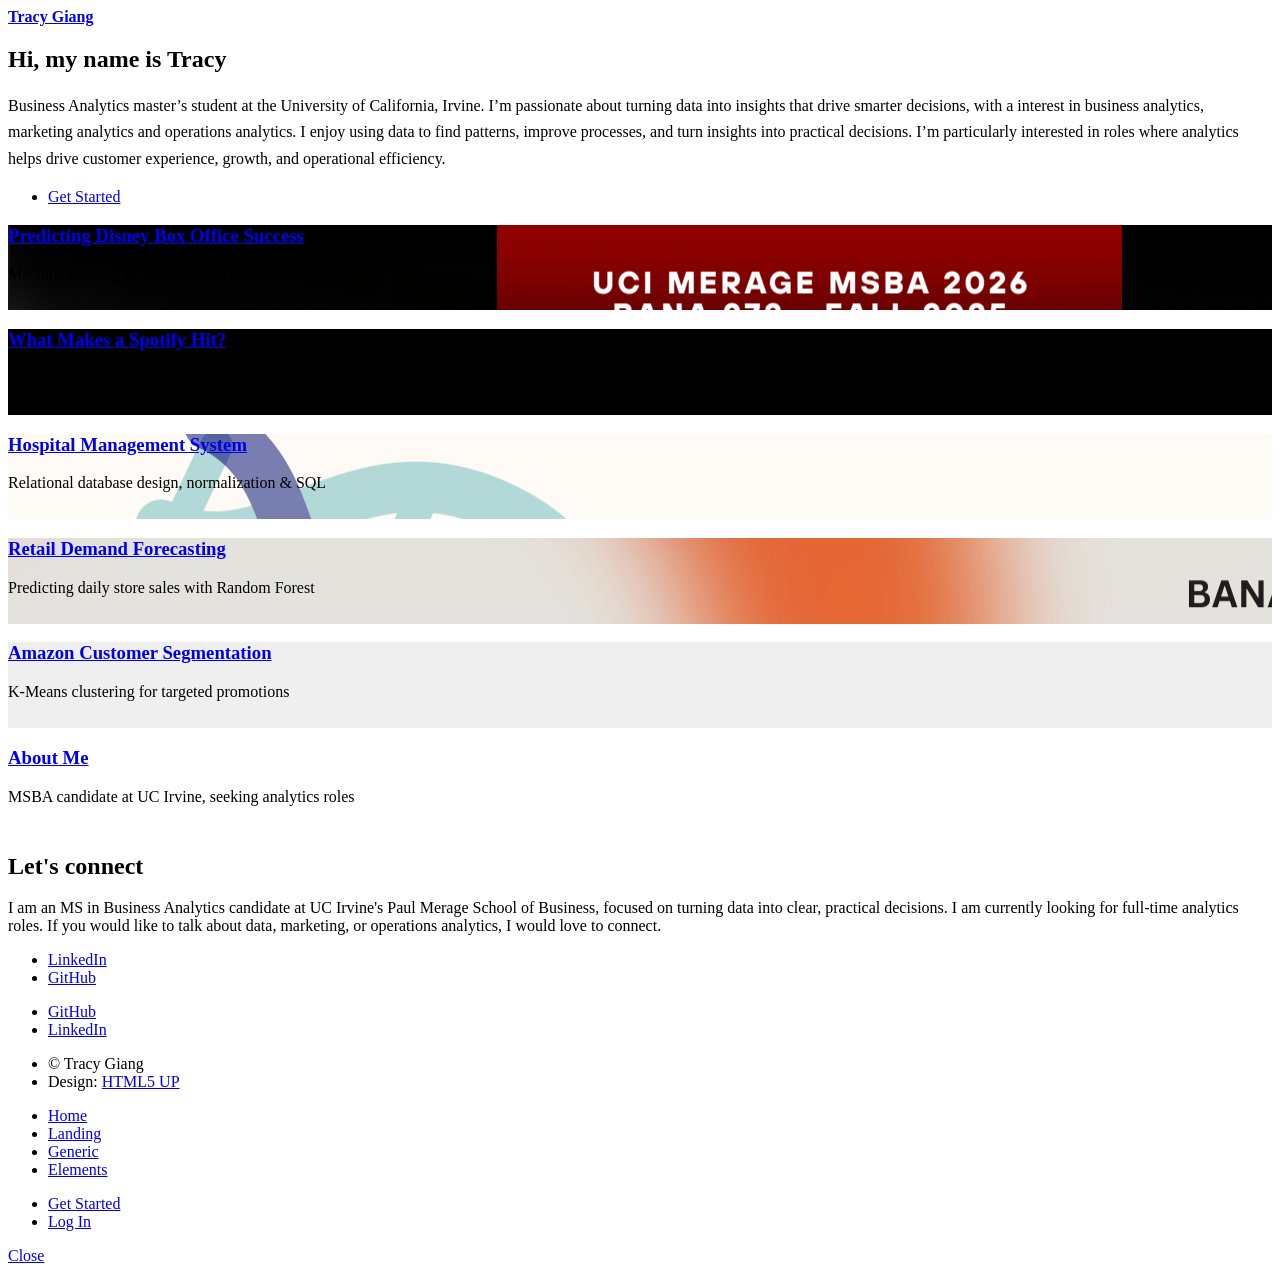
==== index.html @ 3c9cceec "Remove top-right Menu link from all page headers Co-Authored-By: Claude Opus 4.7 (1M context) <norep" ====
<!DOCTYPE HTML>
<!--
	Tracy Giang
	html5up.net | @ajlkn
	Free for personal and commercial use under the CCA 3.0 license (html5up.net/license)
-->
<html>
	<head>
		<title>Tracy Giang</title>
		<meta charset="utf-8" />
		<meta name="viewport" content="width=device-width, initial-scale=1, user-scalable=no" />
		<link rel="stylesheet" href="assets/css/main.css" />
		<noscript><link rel="stylesheet" href="assets/css/noscript.css" /></noscript>
		<style>
			/* Professional grey tile overlays */
			#one.tiles article:nth-child(6n - 5):before { background-color: #2f3037; }
			#one.tiles article:nth-child(6n - 4):before { background-color: #3d3e46; }
			#one.tiles article:nth-child(6n - 3):before { background-color: #4b4d56; }
			#one.tiles article:nth-child(6n - 2):before { background-color: #595b64; }
			#one.tiles article:nth-child(6n - 1):before { background-color: #676974; }
			#one.tiles article:nth-child(6n):before { background-color: #757783; }
			/* Project tile hover: darken (keep title readable) + reveal CTA */
			#one.tiles article:before { transition: opacity 0.4s ease, filter 0.4s ease; }
			#one.tiles article:hover:before { opacity: 0.92; filter: brightness(0.5); }
			#one.tiles article header:after {
				content: 'View project \2192';
				display: block;
				margin-top: 0.75em;
				font-size: 0.6em;
				font-weight: 700;
				letter-spacing: 0.25em;
				text-transform: uppercase;
				opacity: 0;
				transform: translateY(8px);
				transition: opacity 0.4s ease, transform 0.4s ease;
			}
			#one.tiles article:hover header:after { opacity: 1; transform: translateY(0); }
				/* Banner intro paragraph: normal body text */
				#banner > .inner .content p { font-size: 1em; font-weight: 400; letter-spacing: 0; text-transform: none; line-height: 1.65; }
		</style>
	</head>
	<body class="is-preload">

		<!-- Wrapper -->
			<div id="wrapper">

				<!-- Header -->
					<header id="header" class="alt">
						<a href="index.html" class="logo"><strong>Tracy Giang</strong></a>
					</header>

				<!-- Menu -->
					<nav id="menu">
						<ul class="links">
							<li><a href="index.html">Home</a></li>
							<li><a href="landing.html">Landing</a></li>
							<li><a href="generic.html">Generic</a></li>
							<li><a href="elements.html">Elements</a></li>
						</ul>
						<ul class="actions stacked">
							<li><a href="#" class="button primary fit">Get Started</a></li>
							<li><a href="#" class="button fit">Log In</a></li>
						</ul>
					</nav>

				<!-- Banner -->
					<section id="banner" class="major">
						<div class="inner">
							<header class="major">
								<h1>Hi, my name is Tracy</h1>
							</header>
							<div class="content">
								<p> Business Analytics master’s student at the University of California, Irvine. I’m passionate about turning data into insights that drive smarter decisions, with a interest in business analytics, marketing analytics and operations analytics.

									
I enjoy using data to find patterns, improve processes, and turn insights into practical decisions. I’m particularly interested in roles where analytics helps drive customer experience, growth, and operational efficiency.<br />
								</p>
								<ul class="actions">
									<li><a href="#one" class="button next scrolly">Get Started</a></li>
								</ul>
							</div>
						</div>
					</section>

				<!-- Main -->
					<div id="main">

						<!-- One -->
							<section id="one" class="tiles">
								<article>
									<span class="image">
										<img src="images/disney-project.png" alt="Predicting Disney Movie Box Office Success" />
									</span>
									<header class="major">
										<h3><a href="landing.html" class="link">Predicting Disney Box Office Success</a></h3>
										<p>Machine learning to classify films as Hit or Average</p>
									</header>
								</article>
								<article>
									<span class="image">
										<img src="images/spotify-title.png" alt="What Makes a Spotify Hit?" />
									</span>
									<header class="major">
										<h3><a href="landing-spotify.html" class="link">What Makes a Spotify Hit?</a></h3>
										<p>Predicting song popularity from musical attributes</p>
									</header>
								</article>
								<article>
									<span class="image">
										<img src="images/hospital-title.png" alt="Hospital Management System" />
									</span>
									<header class="major">
										<h3><a href="landing-hospital.html" class="link">Hospital Management System</a></h3>
										<p>Relational database design, normalization &amp; SQL</p>
									</header>
								</article>
								<article>
									<span class="image">
										<img src="images/retail-title.png" alt="Retail Demand Forecasting" />
									</span>
									<header class="major">
										<h3><a href="landing-retail.html" class="link">Retail Demand Forecasting</a></h3>
										<p>Predicting daily store sales with Random Forest</p>
									</header>
								</article>
								<article>
									<span class="image">
										<img src="images/amazon-title.png" alt="Amazon Customer Segmentation" />
									</span>
									<header class="major">
										<h3><a href="landing-amazon.html" class="link">Amazon Customer Segmentation</a></h3>
										<p>K-Means clustering for targeted promotions</p>
									</header>
								</article>
							<article>
								<header class="major">
									<h3><a href="https://www.linkedin.com/in/tracygiang/" target="_blank" class="link">About Me</a></h3>
									<p>MSBA candidate at UC Irvine, seeking analytics roles</p>
								</header>
							</article>
							</section>

						<!-- Two -->
							<section id="two">
								<div class="inner">
									<header class="major">
										<h2>Let's connect</h2>
									</header>
									<p>I am an MS in Business Analytics candidate at UC Irvine's Paul Merage School of Business, focused on turning data into clear, practical decisions. I am currently looking for full-time analytics roles. If you would like to talk about data, marketing, or operations analytics, I would love to connect.</p>
									<ul class="actions">
										<li><a href="https://www.linkedin.com/in/tracygiang/" target="_blank" class="button primary">LinkedIn</a></li>
								<li><a href="https://github.com/tracygiang" target="_blank" class="button">GitHub</a></li>
									</ul>
								</div>
							</section>

					</div>

				<!-- Footer -->
					<footer id="footer">
						<div class="inner">
							<ul class="icons">
								<li><a href="https://github.com/tracygiang" target="_blank" class="icon brands alt fa-github"><span class="label">GitHub</span></a></li>
								<li><a href="https://www.linkedin.com/in/tracygiang/" target="_blank" class="icon brands alt fa-linkedin-in"><span class="label">LinkedIn</span></a></li>
							</ul>
							<ul class="copyright">
								<li>&copy; Tracy Giang</li><li>Design: <a href="https://html5up.net">HTML5 UP</a></li>
							</ul>
						</div>
					</footer>

			</div>

		<!-- Scripts -->
			<script src="assets/js/jquery.min.js"></script>
			<script src="assets/js/jquery.scrolly.min.js"></script>
			<script src="assets/js/jquery.scrollex.min.js"></script>
			<script src="assets/js/browser.min.js"></script>
			<script src="assets/js/breakpoints.min.js"></script>
			<script src="assets/js/util.js"></script>
			<script src="assets/js/main.js"></script>

	</body>
</html>
---- assets/css/main.css ----
@import url(fontawesome-all.min.css);
@import url("https://fonts.googleapis.com/css?family=Source+Sans+Pro:300,300italic,600,600italic");

/*
	Forty by HTML5 UP
	html5up.net | @ajlkn
	Free for personal and commercial use under the CCA 3.0 license (html5up.net/license)
*/

html, body, div, span, applet, object,
iframe, h1, h2, h3, h4, h5, h6, p, blockquote,
pre, a, abbr, acronym, address, big, cite,
code, del, dfn, em, img, ins, kbd, q, s, samp,
small, strike, strong, sub, sup, tt, var, b,
u, i, center, dl, dt, dd, ol, ul, li, fieldset,
form, label, legend, table, caption, tbody,
tfoot, thead, tr, th, td, article, aside,
canvas, details, embed, figure, figcaption,
footer, header, hgroup, menu, nav, output, ruby,
section, summary, time, mark, audio, video {
	margin: 0;
	padding: 0;
	border: 0;
	font-size: 100%;
	font: inherit;
	vertical-align: baseline;}

article, aside, details, figcaption, figure,
footer, header, hgroup, menu, nav, section {
	display: block;}

body {
	line-height: 1;
}

ol, ul {
	list-style: none;
}

blockquote, q {
	quotes: none;
}

	blockquote:before, blockquote:after, q:before, q:after {
		content: '';
		content: none;
	}

table {
	border-collapse: collapse;
	border-spacing: 0;
}

body {
	-webkit-text-size-adjust: none;
}

mark {
	background-color: transparent;
	color: inherit;
}

input::-moz-focus-inner {
	border: 0;
	padding: 0;
}

input, select, textarea {
	-moz-appearance: none;
	-webkit-appearance: none;
	-ms-appearance: none;
	appearance: none;
}

/* Basic */

	@-ms-viewport {
		width: device-width;
	}

	body {
		-ms-overflow-style: scrollbar;
	}

	@media screen and (max-width: 480px) {

		html, body {
			min-width: 320px;
		}

	}

	html {
		box-sizing: border-box;
	}

	*, *:before, *:after {
		box-sizing: inherit;
	}

	body {
		background: #242943;
	}

		body.is-preload *, body.is-preload *:before, body.is-preload *:after {
			-moz-animation: none !important;
			-webkit-animation: none !important;
			-ms-animation: none !important;
			animation: none !important;
			-moz-transition: none !important;
			-webkit-transition: none !important;
			-ms-transition: none !important;
			transition: none !important;
		}

/* Type */

	body, input, select, textarea {
		color: #ffffff;
		font-family: "Source Sans Pro", Helvetica, sans-serif;
		font-size: 17pt;
		font-weight: 300;
		letter-spacing: 0.025em;
		line-height: 1.65;
	}

		@media screen and (max-width: 1680px) {

			body, input, select, textarea {
				font-size: 14pt;
			}

		}

		@media screen and (max-width: 1280px) {

			body, input, select, textarea {
				font-size: 12pt;
			}

		}

		@media screen and (max-width: 360px) {

			body, input, select, textarea {
				font-size: 11pt;
			}

		}

	a {
		-moz-transition: color 0.2s ease-in-out, border-bottom-color 0.2s ease-in-out;
		-webkit-transition: color 0.2s ease-in-out, border-bottom-color 0.2s ease-in-out;
		-ms-transition: color 0.2s ease-in-out, border-bottom-color 0.2s ease-in-out;
		transition: color 0.2s ease-in-out, border-bottom-color 0.2s ease-in-out;
		border-bottom: dotted 1px;
		color: inherit;
		text-decoration: none;
	}

		a:hover {
			border-bottom-color: transparent;
			color: #9bf1ff !important;
		}

		a:active {
			color: #53e3fb !important;
		}

	strong, b {
		color: #ffffff;
		font-weight: 600;
	}

	em, i {
		font-style: italic;
	}

	p {
		margin: 0 0 2em 0;
	}

	h1, h2, h3, h4, h5, h6 {
		color: #ffffff;
		font-weight: 600;
		line-height: 1.65;
		margin: 0 0 1em 0;
	}

		h1 a, h2 a, h3 a, h4 a, h5 a, h6 a {
			color: inherit;
			border-bottom: 0;
		}

	h1 {
		font-size: 2.5em;
	}

	h2 {
		font-size: 1.75em;
	}

	h3 {
		font-size: 1.35em;
	}

	h4 {
		font-size: 1.1em;
	}

	h5 {
		font-size: 0.9em;
	}

	h6 {
		font-size: 0.7em;
	}

	@media screen and (max-width: 736px) {

		h1 {
			font-size: 2em;
		}

		h2 {
			font-size: 1.5em;
		}

		h3 {
			font-size: 1.25em;
		}

	}

	sub {
		font-size: 0.8em;
		position: relative;
		top: 0.5em;
	}

	sup {
		font-size: 0.8em;
		position: relative;
		top: -0.5em;
	}

	blockquote {
		border-left: solid 4px rgba(212, 212, 255, 0.1);
		font-style: italic;
		margin: 0 0 2em 0;
		padding: 0.5em 0 0.5em 2em;
	}

	code {
		background: rgba(212, 212, 255, 0.035);
		font-family: "Courier New", monospace;
		font-size: 0.9em;
		margin: 0 0.25em;
		padding: 0.25em 0.65em;
	}

	pre {
		-webkit-overflow-scrolling: touch;
		font-family: "Courier New", monospace;
		font-size: 0.9em;
		margin: 0 0 2em 0;
	}

		pre code {
			display: block;
			line-height: 1.75;
			padding: 1em 1.5em;
			overflow-x: auto;
		}

	hr {
		border: 0;
		border-bottom: solid 1px rgba(212, 212, 255, 0.1);
		margin: 2em 0;
	}

		hr.major {
			margin: 3em 0;
		}

	.align-left {
		text-align: left;
	}

	.align-center {
		text-align: center;
	}

	.align-right {
		text-align: right;
	}

/* Row */

	.row {
		display: flex;
		flex-wrap: wrap;
		box-sizing: border-box;
		align-items: stretch;
	}

		.row > * {
			box-sizing: border-box;
		}

		.row.gtr-uniform > * > :last-child {
			margin-bottom: 0;
		}

		.row.aln-left {
			justify-content: flex-start;
		}

		.row.aln-center {
			justify-content: center;
		}

		.row.aln-right {
			justify-content: flex-end;
		}

		.row.aln-top {
			align-items: flex-start;
		}

		.row.aln-middle {
			align-items: center;
		}

		.row.aln-bottom {
			align-items: flex-end;
		}

		.row > .imp {
			order: -1;
		}

		.row > .col-1 {
			width: 8.33333%;
		}

		.row > .off-1 {
			margin-left: 8.33333%;
		}

		.row > .col-2 {
			width: 16.66667%;
		}

		.row > .off-2 {
			margin-left: 16.66667%;
		}

		.row > .col-3 {
			width: 25%;
		}

		.row > .off-3 {
			margin-left: 25%;
		}

		.row > .col-4 {
			width: 33.33333%;
		}

		.row > .off-4 {
			margin-left: 33.33333%;
		}

		.row > .col-5 {
			width: 41.66667%;
		}

		.row > .off-5 {
			margin-left: 41.66667%;
		}

		.row > .col-6 {
			width: 50%;
		}

		.row > .off-6 {
			margin-left: 50%;
		}

		.row > .col-7 {
			width: 58.33333%;
		}

		.row > .off-7 {
			margin-left: 58.33333%;
		}

		.row > .col-8 {
			width: 66.66667%;
		}

		.row > .off-8 {
			margin-left: 66.66667%;
		}

		.row > .col-9 {
			width: 75%;
		}

		.row > .off-9 {
			margin-left: 75%;
		}

		.row > .col-10 {
			width: 83.33333%;
		}

		.row > .off-10 {
			margin-left: 83.33333%;
		}

		.row > .col-11 {
			width: 91.66667%;
		}

		.row > .off-11 {
			margin-left: 91.66667%;
		}

		.row > .col-12 {
			width: 100%;
		}

		.row > .off-12 {
			margin-left: 100%;
		}

		.row.gtr-0 {
			margin-top: 0;
			margin-left: 0em;
		}

			.row.gtr-0 > * {
				padding: 0 0 0 0em;
			}

			.row.gtr-0.gtr-uniform {
				margin-top: 0em;
			}

				.row.gtr-0.gtr-uniform > * {
					padding-top: 0em;
				}

		.row.gtr-25 {
			margin-top: 0;
			margin-left: -0.5em;
		}

			.row.gtr-25 > * {
				padding: 0 0 0 0.5em;
			}

			.row.gtr-25.gtr-uniform {
				margin-top: -0.5em;
			}

				.row.gtr-25.gtr-uniform > * {
					padding-top: 0.5em;
				}

		.row.gtr-50 {
			margin-top: 0;
			margin-left: -1em;
		}

			.row.gtr-50 > * {
				padding: 0 0 0 1em;
			}

			.row.gtr-50.gtr-uniform {
				margin-top: -1em;
			}

				.row.gtr-50.gtr-uniform > * {
					padding-top: 1em;
				}

		.row {
			margin-top: 0;
			margin-left: -2em;
		}

			.row > * {
				padding: 0 0 0 2em;
			}

			.row.gtr-uniform {
				margin-top: -2em;
			}

				.row.gtr-uniform > * {
					padding-top: 2em;
				}

		.row.gtr-150 {
			margin-top: 0;
			margin-left: -3em;
		}

			.row.gtr-150 > * {
				padding: 0 0 0 3em;
			}

			.row.gtr-150.gtr-uniform {
				margin-top: -3em;
			}

				.row.gtr-150.gtr-uniform > * {
					padding-top: 3em;
				}

		.row.gtr-200 {
			margin-top: 0;
			margin-left: -4em;
		}

			.row.gtr-200 > * {
				padding: 0 0 0 4em;
			}

			.row.gtr-200.gtr-uniform {
				margin-top: -4em;
			}

				.row.gtr-200.gtr-uniform > * {
					padding-top: 4em;
				}

		@media screen and (max-width: 1680px) {

			.row {
				display: flex;
				flex-wrap: wrap;
				box-sizing: border-box;
				align-items: stretch;
			}

				.row > * {
					box-sizing: border-box;
				}

				.row.gtr-uniform > * > :last-child {
					margin-bottom: 0;
				}

				.row.aln-left {
					justify-content: flex-start;
				}

				.row.aln-center {
					justify-content: center;
				}

				.row.aln-right {
					justify-content: flex-end;
				}

				.row.aln-top {
					align-items: flex-start;
				}

				.row.aln-middle {
					align-items: center;
				}

				.row.aln-bottom {
					align-items: flex-end;
				}

				.row > .imp-xlarge {
					order: -1;
				}

				.row > .col-1-xlarge {
					width: 8.33333%;
				}

				.row > .off-1-xlarge {
					margin-left: 8.33333%;
				}

				.row > .col-2-xlarge {
					width: 16.66667%;
				}

				.row > .off-2-xlarge {
					margin-left: 16.66667%;
				}

				.row > .col-3-xlarge {
					width: 25%;
				}

				.row > .off-3-xlarge {
					margin-left: 25%;
				}

				.row > .col-4-xlarge {
					width: 33.33333%;
				}

				.row > .off-4-xlarge {
					margin-left: 33.33333%;
				}

				.row > .col-5-xlarge {
					width: 41.66667%;
				}

				.row > .off-5-xlarge {
					margin-left: 41.66667%;
				}

				.row > .col-6-xlarge {
					width: 50%;
				}

				.row > .off-6-xlarge {
					margin-left: 50%;
				}

				.row > .col-7-xlarge {
					width: 58.33333%;
				}

				.row > .off-7-xlarge {
					margin-left: 58.33333%;
				}

				.row > .col-8-xlarge {
					width: 66.66667%;
				}

				.row > .off-8-xlarge {
					margin-left: 66.66667%;
				}

				.row > .col-9-xlarge {
					width: 75%;
				}

				.row > .off-9-xlarge {
					margin-left: 75%;
				}

				.row > .col-10-xlarge {
					width: 83.33333%;
				}

				.row > .off-10-xlarge {
					margin-left: 83.33333%;
				}

				.row > .col-11-xlarge {
					width: 91.66667%;
				}

				.row > .off-11-xlarge {
					margin-left: 91.66667%;
				}

				.row > .col-12-xlarge {
					width: 100%;
				}

				.row > .off-12-xlarge {
					margin-left: 100%;
				}

				.row.gtr-0 {
					margin-top: 0;
					margin-left: 0em;
				}

					.row.gtr-0 > * {
						padding: 0 0 0 0em;
					}

					.row.gtr-0.gtr-uniform {
						margin-top: 0em;
					}

						.row.gtr-0.gtr-uniform > * {
							padding-top: 0em;
						}

				.row.gtr-25 {
					margin-top: 0;
					margin-left: -0.5em;
				}

					.row.gtr-25 > * {
						padding: 0 0 0 0.5em;
					}

					.row.gtr-25.gtr-uniform {
						margin-top: -0.5em;
					}

						.row.gtr-25.gtr-uniform > * {
							padding-top: 0.5em;
						}

				.row.gtr-50 {
					margin-top: 0;
					margin-left: -1em;
				}

					.row.gtr-50 > * {
						padding: 0 0 0 1em;
					}

					.row.gtr-50.gtr-uniform {
						margin-top: -1em;
					}

						.row.gtr-50.gtr-uniform > * {
							padding-top: 1em;
						}

				.row {
					margin-top: 0;
					margin-left: -2em;
				}

					.row > * {
						padding: 0 0 0 2em;
					}

					.row.gtr-uniform {
						margin-top: -2em;
					}

						.row.gtr-uniform > * {
							padding-top: 2em;
						}

				.row.gtr-150 {
					margin-top: 0;
					margin-left: -3em;
				}

					.row.gtr-150 > * {
						padding: 0 0 0 3em;
					}

					.row.gtr-150.gtr-uniform {
						margin-top: -3em;
					}

						.row.gtr-150.gtr-uniform > * {
							padding-top: 3em;
						}

				.row.gtr-200 {
					margin-top: 0;
					margin-left: -4em;
				}

					.row.gtr-200 > * {
						padding: 0 0 0 4em;
					}

					.row.gtr-200.gtr-uniform {
						margin-top: -4em;
					}

						.row.gtr-200.gtr-uniform > * {
							padding-top: 4em;
						}

		}

		@media screen and (max-width: 1280px) {

			.row {
				display: flex;
				flex-wrap: wrap;
				box-sizing: border-box;
				align-items: stretch;
			}

				.row > * {
					box-sizing: border-box;
				}

				.row.gtr-uniform > * > :last-child {
					margin-bottom: 0;
				}

				.row.aln-left {
					justify-content: flex-start;
				}

				.row.aln-center {
					justify-content: center;
				}

				.row.aln-right {
					justify-content: flex-end;
				}

				.row.aln-top {
					align-items: flex-start;
				}

				.row.aln-middle {
					align-items: center;
				}

				.row.aln-bottom {
					align-items: flex-end;
				}

				.row > .imp-large {
					order: -1;
				}

				.row > .col-1-large {
					width: 8.33333%;
				}

				.row > .off-1-large {
					margin-left: 8.33333%;
				}

				.row > .col-2-large {
					width: 16.66667%;
				}

				.row > .off-2-large {
					margin-left: 16.66667%;
				}

				.row > .col-3-large {
					width: 25%;
				}

				.row > .off-3-large {
					margin-left: 25%;
				}

				.row > .col-4-large {
					width: 33.33333%;
				}

				.row > .off-4-large {
					margin-left: 33.33333%;
				}

				.row > .col-5-large {
					width: 41.66667%;
				}

				.row > .off-5-large {
					margin-left: 41.66667%;
				}

				.row > .col-6-large {
					width: 50%;
				}

				.row > .off-6-large {
					margin-left: 50%;
				}

				.row > .col-7-large {
					width: 58.33333%;
				}

				.row > .off-7-large {
					margin-left: 58.33333%;
				}

				.row > .col-8-large {
					width: 66.66667%;
				}

				.row > .off-8-large {
					margin-left: 66.66667%;
				}

				.row > .col-9-large {
					width: 75%;
				}

				.row > .off-9-large {
					margin-left: 75%;
				}

				.row > .col-10-large {
					width: 83.33333%;
				}

				.row > .off-10-large {
					margin-left: 83.33333%;
				}

				.row > .col-11-large {
					width: 91.66667%;
				}

				.row > .off-11-large {
					margin-left: 91.66667%;
				}

				.row > .col-12-large {
					width: 100%;
				}

				.row > .off-12-large {
					margin-left: 100%;
				}

				.row.gtr-0 {
					margin-top: 0;
					margin-left: 0em;
				}

					.row.gtr-0 > * {
						padding: 0 0 0 0em;
					}

					.row.gtr-0.gtr-uniform {
						margin-top: 0em;
					}

						.row.gtr-0.gtr-uniform > * {
							padding-top: 0em;
						}

				.row.gtr-25 {
					margin-top: 0;
					margin-left: -0.375em;
				}

					.row.gtr-25 > * {
						padding: 0 0 0 0.375em;
					}

					.row.gtr-25.gtr-uniform {
						margin-top: -0.375em;
					}

						.row.gtr-25.gtr-uniform > * {
							padding-top: 0.375em;
						}

				.row.gtr-50 {
					margin-top: 0;
					margin-left: -0.75em;
				}

					.row.gtr-50 > * {
						padding: 0 0 0 0.75em;
					}

					.row.gtr-50.gtr-uniform {
						margin-top: -0.75em;
					}

						.row.gtr-50.gtr-uniform > * {
							padding-top: 0.75em;
						}

				.row {
					margin-top: 0;
					margin-left: -1.5em;
				}

					.row > * {
						padding: 0 0 0 1.5em;
					}

					.row.gtr-uniform {
						margin-top: -1.5em;
					}

						.row.gtr-uniform > * {
							padding-top: 1.5em;
						}

				.row.gtr-150 {
					margin-top: 0;
					margin-left: -2.25em;
				}

					.row.gtr-150 > * {
						padding: 0 0 0 2.25em;
					}

					.row.gtr-150.gtr-uniform {
						margin-top: -2.25em;
					}

						.row.gtr-150.gtr-uniform > * {
							padding-top: 2.25em;
						}

				.row.gtr-200 {
					margin-top: 0;
					margin-left: -3em;
				}

					.row.gtr-200 > * {
						padding: 0 0 0 3em;
					}

					.row.gtr-200.gtr-uniform {
						margin-top: -3em;
					}

						.row.gtr-200.gtr-uniform > * {
							padding-top: 3em;
						}

		}

		@media screen and (max-width: 980px) {

			.row {
				display: flex;
				flex-wrap: wrap;
				box-sizing: border-box;
				align-items: stretch;
			}

				.row > * {
					box-sizing: border-box;
				}

				.row.gtr-uniform > * > :last-child {
					margin-bottom: 0;
				}

				.row.aln-left {
					justify-content: flex-start;
				}

				.row.aln-center {
					justify-content: center;
				}

				.row.aln-right {
					justify-content: flex-end;
				}

				.row.aln-top {
					align-items: flex-start;
				}

				.row.aln-middle {
					align-items: center;
				}

				.row.aln-bottom {
					align-items: flex-end;
				}

				.row > .imp-medium {
					order: -1;
				}

				.row > .col-1-medium {
					width: 8.33333%;
				}

				.row > .off-1-medium {
					margin-left: 8.33333%;
				}

				.row > .col-2-medium {
					width: 16.66667%;
				}

				.row > .off-2-medium {
					margin-left: 16.66667%;
				}

				.row > .col-3-medium {
					width: 25%;
				}

				.row > .off-3-medium {
					margin-left: 25%;
				}

				.row > .col-4-medium {
					width: 33.33333%;
				}

				.row > .off-4-medium {
					margin-left: 33.33333%;
				}

				.row > .col-5-medium {
					width: 41.66667%;
				}

				.row > .off-5-medium {
					margin-left: 41.66667%;
				}

				.row > .col-6-medium {
					width: 50%;
				}

				.row > .off-6-medium {
					margin-left: 50%;
				}

				.row > .col-7-medium {
					width: 58.33333%;
				}

				.row > .off-7-medium {
					margin-left: 58.33333%;
				}

				.row > .col-8-medium {
					width: 66.66667%;
				}

				.row > .off-8-medium {
					margin-left: 66.66667%;
				}

				.row > .col-9-medium {
					width: 75%;
				}

				.row > .off-9-medium {
					margin-left: 75%;
				}

				.row > .col-10-medium {
					width: 83.33333%;
				}

				.row > .off-10-medium {
					margin-left: 83.33333%;
				}

				.row > .col-11-medium {
					width: 91.66667%;
				}

				.row > .off-11-medium {
					margin-left: 91.66667%;
				}

				.row > .col-12-medium {
					width: 100%;
				}

				.row > .off-12-medium {
					margin-left: 100%;
				}

				.row.gtr-0 {
					margin-top: 0;
					margin-left: 0em;
				}

					.row.gtr-0 > * {
						padding: 0 0 0 0em;
					}

					.row.gtr-0.gtr-uniform {
						margin-top: 0em;
					}

						.row.gtr-0.gtr-uniform > * {
							padding-top: 0em;
						}

				.row.gtr-25 {
					margin-top: 0;
					margin-left: -0.375em;
				}

					.row.gtr-25 > * {
						padding: 0 0 0 0.375em;
					}

					.row.gtr-25.gtr-uniform {
						margin-top: -0.375em;
					}

						.row.gtr-25.gtr-uniform > * {
							padding-top: 0.375em;
						}

				.row.gtr-50 {
					margin-top: 0;
					margin-left: -0.75em;
				}

					.row.gtr-50 > * {
						padding: 0 0 0 0.75em;
					}

					.row.gtr-50.gtr-uniform {
						margin-top: -0.75em;
					}

						.row.gtr-50.gtr-uniform > * {
							padding-top: 0.75em;
						}

				.row {
					margin-top: 0;
					margin-left: -1.5em;
				}

					.row > * {
						padding: 0 0 0 1.5em;
					}

					.row.gtr-uniform {
						margin-top: -1.5em;
					}

						.row.gtr-uniform > * {
							padding-top: 1.5em;
						}

				.row.gtr-150 {
					margin-top: 0;
					margin-left: -2.25em;
				}

					.row.gtr-150 > * {
						padding: 0 0 0 2.25em;
					}

					.row.gtr-150.gtr-uniform {
						margin-top: -2.25em;
					}

						.row.gtr-150.gtr-uniform > * {
							padding-top: 2.25em;
						}

				.row.gtr-200 {
					margin-top: 0;
					margin-left: -3em;
				}

					.row.gtr-200 > * {
						padding: 0 0 0 3em;
					}

					.row.gtr-200.gtr-uniform {
						margin-top: -3em;
					}

						.row.gtr-200.gtr-uniform > * {
							padding-top: 3em;
						}

		}

		@media screen and (max-width: 736px) {

			.row {
				display: flex;
				flex-wrap: wrap;
				box-sizing: border-box;
				align-items: stretch;
			}

				.row > * {
					box-sizing: border-box;
				}

				.row.gtr-uniform > * > :last-child {
					margin-bottom: 0;
				}

				.row.aln-left {
					justify-content: flex-start;
				}

				.row.aln-center {
					justify-content: center;
				}

				.row.aln-right {
					justify-content: flex-end;
				}

				.row.aln-top {
					align-items: flex-start;
				}

				.row.aln-middle {
					align-items: center;
				}

				.row.aln-bottom {
					align-items: flex-end;
				}

				.row > .imp-small {
					order: -1;
				}

				.row > .col-1-small {
					width: 8.33333%;
				}

				.row > .off-1-small {
					margin-left: 8.33333%;
				}

				.row > .col-2-small {
					width: 16.66667%;
				}

				.row > .off-2-small {
					margin-left: 16.66667%;
				}

				.row > .col-3-small {
					width: 25%;
				}

				.row > .off-3-small {
					margin-left: 25%;
				}

				.row > .col-4-small {
					width: 33.33333%;
				}

				.row > .off-4-small {
					margin-left: 33.33333%;
				}

				.row > .col-5-small {
					width: 41.66667%;
				}

				.row > .off-5-small {
					margin-left: 41.66667%;
				}

				.row > .col-6-small {
					width: 50%;
				}

				.row > .off-6-small {
					margin-left: 50%;
				}

				.row > .col-7-small {
					width: 58.33333%;
				}

				.row > .off-7-small {
					margin-left: 58.33333%;
				}

				.row > .col-8-small {
					width: 66.66667%;
				}

				.row > .off-8-small {
					margin-left: 66.66667%;
				}

				.row > .col-9-small {
					width: 75%;
				}

				.row > .off-9-small {
					margin-left: 75%;
				}

				.row > .col-10-small {
					width: 83.33333%;
				}

				.row > .off-10-small {
					margin-left: 83.33333%;
				}

				.row > .col-11-small {
					width: 91.66667%;
				}

				.row > .off-11-small {
					margin-left: 91.66667%;
				}

				.row > .col-12-small {
					width: 100%;
				}

				.row > .off-12-small {
					margin-left: 100%;
				}

				.row.gtr-0 {
					margin-top: 0;
					margin-left: 0em;
				}

					.row.gtr-0 > * {
						padding: 0 0 0 0em;
					}

					.row.gtr-0.gtr-uniform {
						margin-top: 0em;
					}

						.row.gtr-0.gtr-uniform > * {
							padding-top: 0em;
						}

				.row.gtr-25 {
					margin-top: 0;
					margin-left: -0.3125em;
				}

					.row.gtr-25 > * {
						padding: 0 0 0 0.3125em;
					}

					.row.gtr-25.gtr-uniform {
						margin-top: -0.3125em;
					}

						.row.gtr-25.gtr-uniform > * {
							padding-top: 0.3125em;
						}

				.row.gtr-50 {
					margin-top: 0;
					margin-left: -0.625em;
				}

					.row.gtr-50 > * {
						padding: 0 0 0 0.625em;
					}

					.row.gtr-50.gtr-uniform {
						margin-top: -0.625em;
					}

						.row.gtr-50.gtr-uniform > * {
							padding-top: 0.625em;
						}

				.row {
					margin-top: 0;
					margin-left: -1.25em;
				}

					.row > * {
						padding: 0 0 0 1.25em;
					}

					.row.gtr-uniform {
						margin-top: -1.25em;
					}

						.row.gtr-uniform > * {
							padding-top: 1.25em;
						}

				.row.gtr-150 {
					margin-top: 0;
					margin-left: -1.875em;
				}

					.row.gtr-150 > * {
						padding: 0 0 0 1.875em;
					}

					.row.gtr-150.gtr-uniform {
						margin-top: -1.875em;
					}

						.row.gtr-150.gtr-uniform > * {
							padding-top: 1.875em;
						}

				.row.gtr-200 {
					margin-top: 0;
					margin-left: -2.5em;
				}

					.row.gtr-200 > * {
						padding: 0 0 0 2.5em;
					}

					.row.gtr-200.gtr-uniform {
						margin-top: -2.5em;
					}

						.row.gtr-200.gtr-uniform > * {
							padding-top: 2.5em;
						}

		}

		@media screen and (max-width: 480px) {

			.row {
				display: flex;
				flex-wrap: wrap;
				box-sizing: border-box;
				align-items: stretch;
			}

				.row > * {
					box-sizing: border-box;
				}

				.row.gtr-uniform > * > :last-child {
					margin-bottom: 0;
				}

				.row.aln-left {
					justify-content: flex-start;
				}

				.row.aln-center {
					justify-content: center;
				}

				.row.aln-right {
					justify-content: flex-end;
				}

				.row.aln-top {
					align-items: flex-start;
				}

				.row.aln-middle {
					align-items: center;
				}

				.row.aln-bottom {
					align-items: flex-end;
				}

				.row > .imp-xsmall {
					order: -1;
				}

				.row > .col-1-xsmall {
					width: 8.33333%;
				}

				.row > .off-1-xsmall {
					margin-left: 8.33333%;
				}

				.row > .col-2-xsmall {
					width: 16.66667%;
				}

				.row > .off-2-xsmall {
					margin-left: 16.66667%;
				}

				.row > .col-3-xsmall {
					width: 25%;
				}

				.row > .off-3-xsmall {
					margin-left: 25%;
				}

				.row > .col-4-xsmall {
					width: 33.33333%;
				}

				.row > .off-4-xsmall {
					margin-left: 33.33333%;
				}

				.row > .col-5-xsmall {
					width: 41.66667%;
				}

				.row > .off-5-xsmall {
					margin-left: 41.66667%;
				}

				.row > .col-6-xsmall {
					width: 50%;
				}

				.row > .off-6-xsmall {
					margin-left: 50%;
				}

				.row > .col-7-xsmall {
					width: 58.33333%;
				}

				.row > .off-7-xsmall {
					margin-left: 58.33333%;
				}

				.row > .col-8-xsmall {
					width: 66.66667%;
				}

				.row > .off-8-xsmall {
					margin-left: 66.66667%;
				}

				.row > .col-9-xsmall {
					width: 75%;
				}

				.row > .off-9-xsmall {
					margin-left: 75%;
				}

				.row > .col-10-xsmall {
					width: 83.33333%;
				}

				.row > .off-10-xsmall {
					margin-left: 83.33333%;
				}

				.row > .col-11-xsmall {
					width: 91.66667%;
				}

				.row > .off-11-xsmall {
					margin-left: 91.66667%;
				}

				.row > .col-12-xsmall {
					width: 100%;
				}

				.row > .off-12-xsmall {
					margin-left: 100%;
				}

				.row.gtr-0 {
					margin-top: 0;
					margin-left: 0em;
				}

					.row.gtr-0 > * {
						padding: 0 0 0 0em;
					}

					.row.gtr-0.gtr-uniform {
						margin-top: 0em;
					}

						.row.gtr-0.gtr-uniform > * {
							padding-top: 0em;
						}

				.row.gtr-25 {
					margin-top: 0;
					margin-left: -0.3125em;
				}

					.row.gtr-25 > * {
						padding: 0 0 0 0.3125em;
					}

					.row.gtr-25.gtr-uniform {
						margin-top: -0.3125em;
					}

						.row.gtr-25.gtr-uniform > * {
							padding-top: 0.3125em;
						}

				.row.gtr-50 {
					margin-top: 0;
					margin-left: -0.625em;
				}

					.row.gtr-50 > * {
						padding: 0 0 0 0.625em;
					}

					.row.gtr-50.gtr-uniform {
						margin-top: -0.625em;
					}

						.row.gtr-50.gtr-uniform > * {
							padding-top: 0.625em;
						}

				.row {
					margin-top: 0;
					margin-left: -1.25em;
				}

					.row > * {
						padding: 0 0 0 1.25em;
					}

					.row.gtr-uniform {
						margin-top: -1.25em;
					}

						.row.gtr-uniform > * {
							padding-top: 1.25em;
						}

				.row.gtr-150 {
					margin-top: 0;
					margin-left: -1.875em;
				}

					.row.gtr-150 > * {
						padding: 0 0 0 1.875em;
					}

					.row.gtr-150.gtr-uniform {
						margin-top: -1.875em;
					}

						.row.gtr-150.gtr-uniform > * {
							padding-top: 1.875em;
						}

				.row.gtr-200 {
					margin-top: 0;
					margin-left: -2.5em;
				}

					.row.gtr-200 > * {
						padding: 0 0 0 2.5em;
					}

					.row.gtr-200.gtr-uniform {
						margin-top: -2.5em;
					}

						.row.gtr-200.gtr-uniform > * {
							padding-top: 2.5em;
						}

		}

/* Section/Article */

	section.special, article.special {
		text-align: center;
	}

	header.major {
		width: -moz-max-content;
		width: -webkit-max-content;
		width: -ms-max-content;
		width: max-content;
		margin-bottom: 2em;
	}

		header.major > :first-child {
			margin-bottom: 0;
			width: calc(100% + 0.5em);
		}

			header.major > :first-child:after {
				content: '';
				background-color: #ffffff;
				display: block;
				height: 2px;
				margin: 0.325em 0 0.5em 0;
				width: 100%;
			}

		header.major > p {
			font-size: 0.7em;
			font-weight: 600;
			letter-spacing: 0.25em;
			margin-bottom: 0;
			text-transform: uppercase;
		}

		body.is-ie header.major > :first-child:after {
			max-width: 9em;
		}

		body.is-ie header.major > h1:after {
			max-width: 100% !important;
		}

	@media screen and (max-width: 736px) {

		header.major > p br {
			display: none;
		}

	}

/* Form */

	form {
		margin: 0 0 2em 0;
	}

		form > :last-child {
			margin-bottom: 0;
		}

		form > .fields {
			display: -moz-flex;
			display: -webkit-flex;
			display: -ms-flex;
			display: flex;
			-moz-flex-wrap: wrap;
			-webkit-flex-wrap: wrap;
			-ms-flex-wrap: wrap;
			flex-wrap: wrap;
			width: calc(100% + 3em);
			margin: -1.5em 0 2em -1.5em;
		}

			form > .fields > .field {
				-moz-flex-grow: 0;
				-webkit-flex-grow: 0;
				-ms-flex-grow: 0;
				flex-grow: 0;
				-moz-flex-shrink: 0;
				-webkit-flex-shrink: 0;
				-ms-flex-shrink: 0;
				flex-shrink: 0;
				padding: 1.5em 0 0 1.5em;
				width: calc(100% - 1.5em);
			}

				form > .fields > .field.half {
					width: calc(50% - 0.75em);
				}

				form > .fields > .field.third {
					width: calc(100%/3 - 0.5em);
				}

				form > .fields > .field.quarter {
					width: calc(25% - 0.375em);
				}

		@media screen and (max-width: 480px) {

			form > .fields {
				width: calc(100% + 3em);
				margin: -1.5em 0 2em -1.5em;
			}

				form > .fields > .field {
					padding: 1.5em 0 0 1.5em;
					width: calc(100% - 1.5em);
				}

					form > .fields > .field.half {
						width: calc(100% - 1.5em);
					}

					form > .fields > .field.third {
						width: calc(100% - 1.5em);
					}

					form > .fields > .field.quarter {
						width: calc(100% - 1.5em);
					}

		}

	label {
		color: #ffffff;
		display: block;
		font-size: 0.8em;
		font-weight: 600;
		letter-spacing: 0.25em;
		margin: 0 0 1em 0;
		text-transform: uppercase;
	}

	input[type="text"],
	input[type="password"],
	input[type="email"],
	input[type="tel"],
	input[type="search"],
	input[type="url"],
	select,
	textarea {
		-moz-appearance: none;
		-webkit-appearance: none;
		-ms-appearance: none;
		appearance: none;
		background: rgba(212, 212, 255, 0.035);
		border: none;
		border-radius: 0;
		color: inherit;
		display: block;
		outline: 0;
		padding: 0 1em;
		text-decoration: none;
		width: 100%;
	}

		input[type="text"]:invalid,
		input[type="password"]:invalid,
		input[type="email"]:invalid,
		input[type="tel"]:invalid,
		input[type="search"]:invalid,
		input[type="url"]:invalid,
		select:invalid,
		textarea:invalid {
			box-shadow: none;
		}

		input[type="text"]:focus,
		input[type="password"]:focus,
		input[type="email"]:focus,
		input[type="tel"]:focus,
		input[type="search"]:focus,
		input[type="url"]:focus,
		select:focus,
		textarea:focus {
			border-color: #9bf1ff;
			box-shadow: 0 0 0 2px #9bf1ff;
		}

	select {
		background-image: url("data:image/svg+xml;charset=utf8,%3Csvg xmlns='http://www.w3.org/2000/svg' width='40' height='40' preserveAspectRatio='none' viewBox='0 0 40 40'%3E%3Cpath d='M9.4,12.3l10.4,10.4l10.4-10.4c0.2-0.2,0.5-0.4,0.9-0.4c0.3,0,0.6,0.1,0.9,0.4l3.3,3.3c0.2,0.2,0.4,0.5,0.4,0.9 c0,0.4-0.1,0.6-0.4,0.9L20.7,31.9c-0.2,0.2-0.5,0.4-0.9,0.4c-0.3,0-0.6-0.1-0.9-0.4L4.3,17.3c-0.2-0.2-0.4-0.5-0.4-0.9 c0-0.4,0.1-0.6,0.4-0.9l3.3-3.3c0.2-0.2,0.5-0.4,0.9-0.4S9.1,12.1,9.4,12.3z' fill='rgba(212, 212, 255, 0.1)' /%3E%3C/svg%3E");
		background-size: 1.25rem;
		background-repeat: no-repeat;
		background-position: calc(100% - 1rem) center;
		height: 2.75em;
		padding-right: 2.75em;
		text-overflow: ellipsis;
	}

		select option {
			color: #ffffff;
			background: #242943;
		}

		select:focus::-ms-value {
			background-color: transparent;
		}

		select::-ms-expand {
			display: none;
		}

	input[type="text"],
	input[type="password"],
	input[type="email"],
	input[type="tel"],
	input[type="search"],
	input[type="url"],
	select {
		height: 2.75em;
	}

	textarea {
		padding: 0.75em 1em;
	}

	input[type="checkbox"],
	input[type="radio"] {
		-moz-appearance: none;
		-webkit-appearance: none;
		-ms-appearance: none;
		appearance: none;
		display: block;
		float: left;
		margin-right: -2em;
		opacity: 0;
		width: 1em;
		z-index: -1;
	}

		input[type="checkbox"] + label,
		input[type="radio"] + label {
			text-decoration: none;
			color: #ffffff;
			cursor: pointer;
			display: inline-block;
			font-weight: 300;
			padding-left: 2.65em;
			padding-right: 0.75em;
			position: relative;
		}

			input[type="checkbox"] + label:before,
			input[type="radio"] + label:before {
				-moz-osx-font-smoothing: grayscale;
				-webkit-font-smoothing: antialiased;
				display: inline-block;
				font-style: normal;
				font-variant: normal;
				text-rendering: auto;
				line-height: 1;
				text-transform: none !important;
				font-family: 'Font Awesome 5 Free';
				font-weight: 900;
			}

			input[type="checkbox"] + label:before,
			input[type="radio"] + label:before {
				background: rgba(212, 212, 255, 0.035);
				content: '';
				display: inline-block;
				font-size: 0.8em;
				height: 2.0625em;
				left: 0;
				letter-spacing: 0;
				line-height: 2.0625em;
				position: absolute;
				text-align: center;
				top: 0;
				width: 2.0625em;
			}

		input[type="checkbox"]:checked + label:before,
		input[type="radio"]:checked + label:before {
			background: #ffffff;
			border-color: #9bf1ff;
			content: '\f00c';
			color: #242943;
		}

		input[type="checkbox"]:focus + label:before,
		input[type="radio"]:focus + label:before {
			box-shadow: 0 0 0 2px #9bf1ff;
		}

	input[type="radio"] + label:before {
		border-radius: 100%;
	}

	::-webkit-input-placeholder {
		color: rgba(244, 244, 255, 0.2) !important;
		opacity: 1.0;
	}

	:-moz-placeholder {
		color: rgba(244, 244, 255, 0.2) !important;
		opacity: 1.0;
	}

	::-moz-placeholder {
		color: rgba(244, 244, 255, 0.2) !important;
		opacity: 1.0;
	}

	:-ms-input-placeholder {
		color: rgba(244, 244, 255, 0.2) !important;
		opacity: 1.0;
	}

/* Box */

	.box {
		border: solid 1px rgba(212, 212, 255, 0.1);
		margin-bottom: 2em;
		padding: 1.5em;
	}

		.box > :last-child,
		.box > :last-child > :last-child,
		.box > :last-child > :last-child > :last-child {
			margin-bottom: 0;
		}

		.box.alt {
			border: 0;
			border-radius: 0;
			padding: 0;
		}

/* Icon */

	.icon {
		text-decoration: none;
		border-bottom: none;
		position: relative;
	}

		.icon:before {
			-moz-osx-font-smoothing: grayscale;
			-webkit-font-smoothing: antialiased;
			display: inline-block;
			font-style: normal;
			font-variant: normal;
			text-rendering: auto;
			line-height: 1;
			text-transform: none !important;
			font-family: 'Font Awesome 5 Free';
			font-weight: 400;
		}

		.icon > .label {
			display: none;
		}

		.icon:before {
			line-height: inherit;
		}

		.icon.solid:before {
			font-weight: 900;
		}

		.icon.brands:before {
			font-family: 'Font Awesome 5 Brands';
		}

		.icon.alt:before {
			background-color: #ffffff;
			border-radius: 100%;
			color: #242943;
			display: inline-block;
			height: 2em;
			line-height: 2em;
			text-align: center;
			width: 2em;
		}

	a.icon.alt:before {
		-moz-transition: background-color 0.2s ease-in-out;
		-webkit-transition: background-color 0.2s ease-in-out;
		-ms-transition: background-color 0.2s ease-in-out;
		transition: background-color 0.2s ease-in-out;
	}

	a.icon.alt:hover:before {
		background-color: #6fc3df;
	}

	a.icon.alt:active:before {
		background-color: #37a6cb;
	}

/* Image */

	.image {
		border: 0;
		display: inline-block;
		position: relative;
	}

		.image img {
			display: block;
		}

		.image.left, .image.right {
			max-width: 30%;
		}

			.image.left img, .image.right img {
				width: 100%;
			}

		.image.left {
			float: left;
			margin: 0 1.5em 1.25em 0;
			top: 0.25em;
		}

		.image.right {
			float: right;
			margin: 0 0 1.25em 1.5em;
			top: 0.25em;
		}

		.image.fit {
			display: block;
			margin: 0 0 2em 0;
			width: 100%;
		}

			.image.fit img {
				width: 100%;
			}

		.image.main {
			display: block;
			margin: 2.5em 0;
			width: 100%;
		}

			.image.main img {
				width: 100%;
			}

			@media screen and (max-width: 736px) {

				.image.main {
					margin: 1.5em 0;
				}

			}

/* List */

	ol {
		list-style: decimal;
		margin: 0 0 2em 0;
		padding-left: 1.25em;
	}

		ol li {
			padding-left: 0.25em;
		}

	ul {
		list-style: disc;
		margin: 0 0 2em 0;
		padding-left: 1em;
	}

		ul li {
			padding-left: 0.5em;
		}

		ul.alt {
			list-style: none;
			padding-left: 0;
		}

			ul.alt li {
				border-top: solid 1px rgba(212, 212, 255, 0.1);
				padding: 0.5em 0;
			}

				ul.alt li:first-child {
					border-top: 0;
					padding-top: 0;
				}

	dl {
		margin: 0 0 2em 0;
	}

		dl dt {
			display: block;
			font-weight: 600;
			margin: 0 0 1em 0;
		}

		dl dd {
			margin-left: 2em;
		}

/* Actions */

	ul.actions {
		display: -moz-flex;
		display: -webkit-flex;
		display: -ms-flex;
		display: flex;
		cursor: default;
		list-style: none;
		margin-left: -1em;
		padding-left: 0;
	}

		ul.actions li {
			padding: 0 0 0 1em;
			vertical-align: middle;
		}

		ul.actions.special {
			-moz-justify-content: center;
			-webkit-justify-content: center;
			-ms-justify-content: center;
			justify-content: center;
			width: 100%;
			margin-left: 0;
		}

			ul.actions.special li:first-child {
				padding-left: 0;
			}

		ul.actions.stacked {
			-moz-flex-direction: column;
			-webkit-flex-direction: column;
			-ms-flex-direction: column;
			flex-direction: column;
			margin-left: 0;
		}

			ul.actions.stacked li {
				padding: 1.3em 0 0 0;
			}

				ul.actions.stacked li:first-child {
					padding-top: 0;
				}

		ul.actions.fit {
			width: calc(100% + 1em);
		}

			ul.actions.fit li {
				-moz-flex-grow: 1;
				-webkit-flex-grow: 1;
				-ms-flex-grow: 1;
				flex-grow: 1;
				-moz-flex-shrink: 1;
				-webkit-flex-shrink: 1;
				-ms-flex-shrink: 1;
				flex-shrink: 1;
				width: 100%;
			}

				ul.actions.fit li > * {
					width: 100%;
				}

			ul.actions.fit.stacked {
				width: 100%;
			}

/* Icons */

	ul.icons {
		cursor: default;
		list-style: none;
		padding-left: 0;
	}

		ul.icons li {
			display: inline-block;
			padding: 0 1em 0 0;
		}

			ul.icons li:last-child {
				padding-right: 0;
			}

		@media screen and (max-width: 736px) {

			ul.icons li {
				padding: 0 0.75em 0 0;
			}

		}

/* Pagination */

	ul.pagination {
		cursor: default;
		list-style: none;
		padding-left: 0;
	}

		ul.pagination li {
			display: inline-block;
			padding-left: 0;
			vertical-align: middle;
		}

			ul.pagination li > .page {
				-moz-transition: background-color 0.2s ease-in-out, color 0.2s ease-in-out;
				-webkit-transition: background-color 0.2s ease-in-out, color 0.2s ease-in-out;
				-ms-transition: background-color 0.2s ease-in-out, color 0.2s ease-in-out;
				transition: background-color 0.2s ease-in-out, color 0.2s ease-in-out;
				border-bottom: 0;
				display: inline-block;
				font-size: 0.8em;
				font-weight: 600;
				height: 1.5em;
				line-height: 1.5em;
				margin: 0 0.125em;
				min-width: 1.5em;
				padding: 0 0.5em;
				text-align: center;
			}

				ul.pagination li > .page.active {
					background-color: #ffffff;
					color: #242943;
				}

					ul.pagination li > .page.active:hover {
						background-color: #9bf1ff;
						color: #242943 !important;
					}

					ul.pagination li > .page.active:active {
						background-color: #53e3fb;
					}

			ul.pagination li:first-child {
				padding-right: 0.75em;
			}

			ul.pagination li:last-child {
				padding-left: 0.75em;
			}

		@media screen and (max-width: 480px) {

			ul.pagination li:nth-child(n+2):nth-last-child(n+2) {
				display: none;
			}

			ul.pagination li:first-child {
				padding-right: 0;
			}

		}

/* Table */

	.table-wrapper {
		-webkit-overflow-scrolling: touch;
		overflow-x: auto;
	}

	table {
		margin: 0 0 2em 0;
		width: 100%;
	}

		table tbody tr {
			border: solid 1px rgba(212, 212, 255, 0.1);
			border-left: 0;
			border-right: 0;
		}

			table tbody tr:nth-child(2n + 1) {
				background-color: rgba(212, 212, 255, 0.035);
			}

		table td {
			padding: 0.75em 0.75em;
		}

		table th {
			color: #ffffff;
			font-size: 0.9em;
			font-weight: 600;
			padding: 0 0.75em 0.75em 0.75em;
			text-align: left;
		}

		table thead {
			border-bottom: solid 2px rgba(212, 212, 255, 0.1);
		}

		table tfoot {
			border-top: solid 2px rgba(212, 212, 255, 0.1);
		}

		table.alt {
			border-collapse: separate;
		}

			table.alt tbody tr td {
				border: solid 1px rgba(212, 212, 255, 0.1);
				border-left-width: 0;
				border-top-width: 0;
			}

				table.alt tbody tr td:first-child {
					border-left-width: 1px;
				}

			table.alt tbody tr:first-child td {
				border-top-width: 1px;
			}

			table.alt thead {
				border-bottom: 0;
			}

			table.alt tfoot {
				border-top: 0;
			}

/* Button */

	input[type="submit"],
	input[type="reset"],
	input[type="button"],
	button,
	.button {
		-moz-appearance: none;
		-webkit-appearance: none;
		-ms-appearance: none;
		appearance: none;
		-moz-transition: background-color 0.2s ease-in-out, box-shadow 0.2s ease-in-out, color 0.2s ease-in-out;
		-webkit-transition: background-color 0.2s ease-in-out, box-shadow 0.2s ease-in-out, color 0.2s ease-in-out;
		-ms-transition: background-color 0.2s ease-in-out, box-shadow 0.2s ease-in-out, color 0.2s ease-in-out;
		transition: background-color 0.2s ease-in-out, box-shadow 0.2s ease-in-out, color 0.2s ease-in-out;
		background-color: transparent;
		border: 0;
		border-radius: 0;
		box-shadow: inset 0 0 0 2px #ffffff;
		color: #ffffff;
		cursor: pointer;
		display: inline-block;
		font-size: 0.8em;
		font-weight: 600;
		height: 3.5em;
		letter-spacing: 0.25em;
		line-height: 3.5em;
		padding: 0 1.75em;
		text-align: center;
		text-decoration: none;
		text-transform: uppercase;
		white-space: nowrap;
	}

		input[type="submit"]:hover, input[type="submit"]:active,
		input[type="reset"]:hover,
		input[type="reset"]:active,
		input[type="button"]:hover,
		input[type="button"]:active,
		button:hover,
		button:active,
		.button:hover,
		.button:active {
			box-shadow: inset 0 0 0 2px #9bf1ff;
			color: #9bf1ff;
		}

		input[type="submit"]:active,
		input[type="reset"]:active,
		input[type="button"]:active,
		button:active,
		.button:active {
			background-color: rgba(155, 241, 255, 0.1);
			box-shadow: inset 0 0 0 2px #53e3fb;
			color: #53e3fb;
		}

		input[type="submit"].icon:before,
		input[type="reset"].icon:before,
		input[type="button"].icon:before,
		button.icon:before,
		.button.icon:before {
			margin-right: 0.5em;
		}

		input[type="submit"].fit,
		input[type="reset"].fit,
		input[type="button"].fit,
		button.fit,
		.button.fit {
			width: 100%;
		}

		input[type="submit"].small,
		input[type="reset"].small,
		input[type="button"].small,
		button.small,
		.button.small {
			font-size: 0.6em;
		}

		input[type="submit"].large,
		input[type="reset"].large,
		input[type="button"].large,
		button.large,
		.button.large {
			font-size: 1.25em;
			height: 3em;
			line-height: 3em;
		}

		input[type="submit"].next,
		input[type="reset"].next,
		input[type="button"].next,
		button.next,
		.button.next {
			padding-right: 4.5em;
			position: relative;
		}

			input[type="submit"].next:before, input[type="submit"].next:after,
			input[type="reset"].next:before,
			input[type="reset"].next:after,
			input[type="button"].next:before,
			input[type="button"].next:after,
			button.next:before,
			button.next:after,
			.button.next:before,
			.button.next:after {
				-moz-transition: opacity 0.2s ease-in-out;
				-webkit-transition: opacity 0.2s ease-in-out;
				-ms-transition: opacity 0.2s ease-in-out;
				transition: opacity 0.2s ease-in-out;
				background-position: center right;
				background-repeat: no-repeat;
				background-size: 36px 24px;
				content: '';
				display: block;
				height: 100%;
				position: absolute;
				right: 1.5em;
				top: 0;
				vertical-align: middle;
				width: 36px;
			}

			input[type="submit"].next:before,
			input[type="reset"].next:before,
			input[type="button"].next:before,
			button.next:before,
			.button.next:before {
				background-image: url("data:image/svg+xml;charset=utf8,%3Csvg xmlns='http://www.w3.org/2000/svg' xmlns:xlink='http://www.w3.org/1999/xlink' width='36px' height='24px' viewBox='0 0 36 24' zoomAndPan='disable'%3E%3Cstyle%3Eline %7B stroke: %23ffffff%3B stroke-width: 2px%3B %7D%3C/style%3E%3Cline x1='0' y1='12' x2='34' y2='12' /%3E%3Cline x1='25' y1='4' x2='34' y2='12.5' /%3E%3Cline x1='25' y1='20' x2='34' y2='11.5' /%3E%3C/svg%3E");
			}

			input[type="submit"].next:after,
			input[type="reset"].next:after,
			input[type="button"].next:after,
			button.next:after,
			.button.next:after {
				background-image: url("data:image/svg+xml;charset=utf8,%3Csvg xmlns='http://www.w3.org/2000/svg' xmlns:xlink='http://www.w3.org/1999/xlink' width='36px' height='24px' viewBox='0 0 36 24' zoomAndPan='disable'%3E%3Cstyle%3Eline %7B stroke: %239bf1ff%3B stroke-width: 2px%3B %7D%3C/style%3E%3Cline x1='0' y1='12' x2='34' y2='12' /%3E%3Cline x1='25' y1='4' x2='34' y2='12.5' /%3E%3Cline x1='25' y1='20' x2='34' y2='11.5' /%3E%3C/svg%3E");
				opacity: 0;
				z-index: 1;
			}

			input[type="submit"].next:hover:after, input[type="submit"].next:active:after,
			input[type="reset"].next:hover:after,
			input[type="reset"].next:active:after,
			input[type="button"].next:hover:after,
			input[type="button"].next:active:after,
			button.next:hover:after,
			button.next:active:after,
			.button.next:hover:after,
			.button.next:active:after {
				opacity: 1;
			}

			@media screen and (max-width: 1280px) {

				input[type="submit"].next,
				input[type="reset"].next,
				input[type="button"].next,
				button.next,
				.button.next {
					padding-right: 5em;
				}

			}

		input[type="submit"].primary,
		input[type="reset"].primary,
		input[type="button"].primary,
		button.primary,
		.button.primary {
			background-color: #ffffff;
			box-shadow: none;
			color: #242943;
		}

			input[type="submit"].primary:hover, input[type="submit"].primary:active,
			input[type="reset"].primary:hover,
			input[type="reset"].primary:active,
			input[type="button"].primary:hover,
			input[type="button"].primary:active,
			button.primary:hover,
			button.primary:active,
			.button.primary:hover,
			.button.primary:active {
				background-color: #9bf1ff;
				color: #242943 !important;
			}

			input[type="submit"].primary:active,
			input[type="reset"].primary:active,
			input[type="button"].primary:active,
			button.primary:active,
			.button.primary:active {
				background-color: #53e3fb;
			}

		input[type="submit"].disabled, input[type="submit"]:disabled,
		input[type="reset"].disabled,
		input[type="reset"]:disabled,
		input[type="button"].disabled,
		input[type="button"]:disabled,
		button.disabled,
		button:disabled,
		.button.disabled,
		.button:disabled {
			pointer-events: none;
			cursor: default;
			opacity: 0.25;
		}

/* Tiles */

	.tiles {
		display: -moz-flex;
		display: -webkit-flex;
		display: -ms-flex;
		display: flex;
		-moz-flex-wrap: wrap;
		-webkit-flex-wrap: wrap;
		-ms-flex-wrap: wrap;
		flex-wrap: wrap;
		border-top: 0 !important;
	}

		.tiles + * {
			border-top: 0 !important;
		}

		.tiles article {
			-moz-align-items: center;
			-webkit-align-items: center;
			-ms-align-items: center;
			align-items: center;
			display: -moz-flex;
			display: -webkit-flex;
			display: -ms-flex;
			display: flex;
			-moz-transition: -moz-transform 0.25s ease, opacity 0.25s ease, -moz-filter 1s ease, -webkit-filter 1s ease;
			-webkit-transition: -webkit-transform 0.25s ease, opacity 0.25s ease, -webkit-filter 1s ease, -webkit-filter 1s ease;
			-ms-transition: -ms-transform 0.25s ease, opacity 0.25s ease, -ms-filter 1s ease, -webkit-filter 1s ease;
			transition: transform 0.25s ease, opacity 0.25s ease, filter 1s ease, -webkit-filter 1s ease;
			padding: 4em 4em 2em 4em ;
			background-position: center;
			background-repeat: no-repeat;
			background-size: cover;
			cursor: default;
			height: 40vh;
			max-height: 40em;
			min-height: 23em;
			overflow: hidden;
			position: relative;
			width: 40%;
		}

			.tiles article .image {
				display: none;
			}

			.tiles article header {
				position: relative;
				z-index: 3;
			}

			.tiles article h3 {
				font-size: 1.75em;
			}

				.tiles article h3 a:hover {
					color: inherit !important;
				}

			.tiles article .link.primary {
				border: 0;
				height: 100%;
				left: 0;
				position: absolute;
				top: 0;
				width: 100%;
				z-index: 4;
			}

			.tiles article:before {
				-moz-transition: opacity 0.5s ease;
				-webkit-transition: opacity 0.5s ease;
				-ms-transition: opacity 0.5s ease;
				transition: opacity 0.5s ease;
				bottom: 0;
				content: '';
				display: block;
				height: 100%;
				left: 0;
				opacity: 0.85;
				position: absolute;
				width: 100%;
				z-index: 2;
			}

			.tiles article:after {
				background-color: rgba(36, 41, 67, 0.25);
				content: '';
				display: block;
				height: 100%;
				left: 0;
				position: absolute;
				top: 0;
				width: 100%;
				z-index: 1;
			}

			.tiles article:hover:before {
				opacity: 0;
			}

			.tiles article.is-transitioning {
				-moz-transform: scale(0.95);
				-webkit-transform: scale(0.95);
				-ms-transform: scale(0.95);
				transform: scale(0.95);
				-moz-filter: blur(0.5em);
				-webkit-filter: blur(0.5em);
				-ms-filter: blur(0.5em);
				filter: blur(0.5em);
				opacity: 0;
			}

			.tiles article:nth-child(4n - 1), .tiles article:nth-child(4n - 2) {
				width: 60%;
			}

			.tiles article:nth-child(6n - 5):before {
				background-color: #6fc3df;
			}

			.tiles article:nth-child(6n - 4):before {
				background-color: #8d82c4;
			}

			.tiles article:nth-child(6n - 3):before {
				background-color: #ec8d81;
			}

			.tiles article:nth-child(6n - 2):before {
				background-color: #e7b788;
			}

			.tiles article:nth-child(6n - 1):before {
				background-color: #8ea9e8;
			}

			.tiles article:nth-child(6n):before {
				background-color: #87c5a4;
			}

		@media screen and (max-width: 1280px) {

			.tiles article {
				padding: 4em 3em 2em 3em ;
				height: 30vh;
				max-height: 30em;
				min-height: 20em;
			}

		}

		@media screen and (max-width: 980px) {

			.tiles article {
				width: 50% !important;
			}

		}

		@media screen and (max-width: 736px) {

			.tiles article {
				padding: 3em 1.5em 1em 1.5em ;
				height: 16em;
				max-height: none;
				min-height: 0;
			}

				.tiles article h3 {
					font-size: 1.5em;
				}

		}

		@media screen and (max-width: 480px) {

			.tiles {
				display: block;
			}

				.tiles article {
					height: 20em;
					width: 100% !important;
				}

		}

/* Contact Method */

	.contact-method {
		margin: 0 0 2em 0;
		padding-left: 3.25em;
		position: relative;
	}

		.contact-method .icon {
			left: 0;
			position: absolute;
			top: 0;
		}

		.contact-method h3 {
			margin: 0 0 0.5em 0;
		}

/* Spotlights */

	.spotlights {
		border-top: 0 !important;
	}

		.spotlights + * {
			border-top: 0 !important;
		}

		.spotlights > section {
			display: -moz-flex;
			display: -webkit-flex;
			display: -ms-flex;
			display: flex;
			-moz-flex-direction: row;
			-webkit-flex-direction: row;
			-ms-flex-direction: row;
			flex-direction: row;
			background-color: #2e3450;
		}

			.spotlights > section > .image {
				background-position: center center;
				background-size: cover;
				border-radius: 0;
				display: block;
				position: relative;
				width: 30%;
			}

				.spotlights > section > .image img {
					border-radius: 0;
					display: block;
					width: 100%;
				}

				.spotlights > section > .image:before {
					background: rgba(36, 41, 67, 0.9);
					content: '';
					display: block;
					height: 100%;
					left: 0;
					opacity: 0;
					position: absolute;
					top: 0;
					width: 100%;
				}

			.spotlights > section > .content {
				display: -moz-flex;
				display: -webkit-flex;
				display: -ms-flex;
				display: flex;
				-moz-flex-direction: column;
				-webkit-flex-direction: column;
				-ms-flex-direction: column;
				flex-direction: column;
				-moz-justify-content: center;
				-webkit-justify-content: center;
				-ms-justify-content: center;
				justify-content: center;
				-moz-align-items: center;
				-webkit-align-items: center;
				-ms-align-items: center;
				align-items: center;
				padding: 2em 3em 0.1em 3em ;
				width: 70%;
			}

				.spotlights > section > .content > .inner {
					margin: 0 auto;
					max-width: 100%;
					width: 65em;
				}

			.spotlights > section:nth-child(2n) {
				-moz-flex-direction: row-reverse;
				-webkit-flex-direction: row-reverse;
				-ms-flex-direction: row-reverse;
				flex-direction: row-reverse;
				background-color: #333856;
			}

				.spotlights > section:nth-child(2n) > .content {
					-moz-align-items: -moz-flex-end;
					-webkit-align-items: -webkit-flex-end;
					-ms-align-items: -ms-flex-end;
					align-items: flex-end;
				}

		@media screen and (max-width: 1680px) {

			.spotlights > section > .image {
				width: 40%;
			}

			.spotlights > section > .content {
				width: 60%;
			}

		}

		@media screen and (max-width: 1280px) {

			.spotlights > section > .image {
				width: 45%;
			}

			.spotlights > section > .content {
				width: 55%;
			}

		}

		@media screen and (max-width: 980px) {

			.spotlights > section {
				display: block;
			}

				.spotlights > section > .image {
					width: 100%;
				}

				.spotlights > section > .content {
					padding: 4em 3em 2em 3em ;
					width: 100%;
				}

		}

		@media screen and (max-width: 736px) {

			.spotlights > section > .content {
				padding: 3em 1.5em 1em 1.5em ;
			}

		}

/* Header */

	@-moz-keyframes reveal-header {
		0% {
			top: -4em;
			opacity: 0;
		}

		100% {
			top: 0;
			opacity: 1;
		}
	}

	@-webkit-keyframes reveal-header {
		0% {
			top: -4em;
			opacity: 0;
		}

		100% {
			top: 0;
			opacity: 1;
		}
	}

	@-ms-keyframes reveal-header {
		0% {
			top: -4em;
			opacity: 0;
		}

		100% {
			top: 0;
			opacity: 1;
		}
	}

	@keyframes reveal-header {
		0% {
			top: -4em;
			opacity: 0;
		}

		100% {
			top: 0;
			opacity: 1;
		}
	}

	#header {
		display: -moz-flex;
		display: -webkit-flex;
		display: -ms-flex;
		display: flex;
		background-color: #2a2f4a;
		box-shadow: 0 0 0.25em 0 rgba(0, 0, 0, 0.15);
		cursor: default;
		font-weight: 600;
		height: 3.25em;
		left: 0;
		letter-spacing: 0.25em;
		line-height: 3.25em;
		margin: 0;
		position: fixed;
		text-transform: uppercase;
		top: 0;
		width: 100%;
		z-index: 10000;
	}

		#header .logo {
			border: 0;
			display: inline-block;
			font-size: 0.8em;
			height: inherit;
			line-height: inherit;
			padding: 0 1.5em;
		}

			#header .logo strong {
				-moz-transition: background-color 0.2s ease-in-out, color 0.2s ease-in-out;
				-webkit-transition: background-color 0.2s ease-in-out, color 0.2s ease-in-out;
				-ms-transition: background-color 0.2s ease-in-out, color 0.2s ease-in-out;
				transition: background-color 0.2s ease-in-out, color 0.2s ease-in-out;
				background-color: #ffffff;
				color: #242943;
				display: inline-block;
				line-height: 1.65em;
				margin-right: 0.325em;
				padding: 0 0.125em 0 0.375em;
			}

			#header .logo:hover strong {
				background-color: #9bf1ff;
			}

			#header .logo:active strong {
				background-color: #53e3fb;
			}

		#header nav {
			display: -moz-flex;
			display: -webkit-flex;
			display: -ms-flex;
			display: flex;
			-moz-justify-content: -moz-flex-end;
			-webkit-justify-content: -webkit-flex-end;
			-ms-justify-content: -ms-flex-end;
			justify-content: flex-end;
			-moz-flex-grow: 1;
			-webkit-flex-grow: 1;
			-ms-flex-grow: 1;
			flex-grow: 1;
			height: inherit;
			line-height: inherit;
		}

			#header nav a {
				border: 0;
				display: block;
				font-size: 0.8em;
				height: inherit;
				line-height: inherit;
				padding: 0 0.75em;
				position: relative;
				vertical-align: middle;
			}

				#header nav a:last-child {
					padding-right: 1.5em;
				}

				#header nav a[href="#menu"] {
					padding-right: 3.325em !important;
				}

					#header nav a[href="#menu"]:before, #header nav a[href="#menu"]:after {
						background-image: url("data:image/svg+xml;charset=utf8,%3Csvg xmlns='http://www.w3.org/2000/svg' width='24' height='32' viewBox='0 0 24 32' preserveAspectRatio='none'%3E%3Cstyle%3Eline %7B stroke-width: 2px%3B stroke: %23ffffff%3B %7D%3C/style%3E%3Cline x1='0' y1='11' x2='24' y2='11' /%3E%3Cline x1='0' y1='21' x2='24' y2='21' /%3E%3Cline x1='0' y1='16' x2='24' y2='16' /%3E%3C/svg%3E");
						background-position: center;
						background-repeat: no-repeat;
						background-size: 24px 32px;
						content: '';
						display: block;
						height: 100%;
						position: absolute;
						right: 1.5em;
						top: 0;
						vertical-align: middle;
						width: 24px;
					}

					#header nav a[href="#menu"]:after {
						-moz-transition: opacity 0.2s ease-in-out;
						-webkit-transition: opacity 0.2s ease-in-out;
						-ms-transition: opacity 0.2s ease-in-out;
						transition: opacity 0.2s ease-in-out;
						background-image: url("data:image/svg+xml;charset=utf8,%3Csvg xmlns='http://www.w3.org/2000/svg' width='24' height='32' viewBox='0 0 24 32' preserveAspectRatio='none'%3E%3Cstyle%3Eline %7B stroke-width: 2px%3B stroke: %239bf1ff%3B %7D%3C/style%3E%3Cline x1='0' y1='11' x2='24' y2='11' /%3E%3Cline x1='0' y1='21' x2='24' y2='21' /%3E%3Cline x1='0' y1='16' x2='24' y2='16' /%3E%3C/svg%3E");
						opacity: 0;
						z-index: 1;
					}

					#header nav a[href="#menu"]:hover:after, #header nav a[href="#menu"]:active:after {
						opacity: 1;
					}

					#header nav a[href="#menu"]:last-child {
						padding-right: 3.875em !important;
					}

						#header nav a[href="#menu"]:last-child:before, #header nav a[href="#menu"]:last-child:after {
							right: 2em;
						}

		#header.reveal {
			-moz-animation: reveal-header 0.35s ease;
			-webkit-animation: reveal-header 0.35s ease;
			-ms-animation: reveal-header 0.35s ease;
			animation: reveal-header 0.35s ease;
		}

		#header.alt {
			-moz-transition: opacity 2.5s ease;
			-webkit-transition: opacity 2.5s ease;
			-ms-transition: opacity 2.5s ease;
			transition: opacity 2.5s ease;
			-moz-transition-delay: 0.75s;
			-webkit-transition-delay: 0.75s;
			-ms-transition-delay: 0.75s;
			transition-delay: 0.75s;
			-moz-animation: none;
			-webkit-animation: none;
			-ms-animation: none;
			animation: none;
			background-color: transparent;
			box-shadow: none;
			position: absolute;
		}

			#header.alt.style1 .logo strong {
				color: #6fc3df;
			}

			#header.alt.style2 .logo strong {
				color: #8d82c4;
			}

			#header.alt.style3 .logo strong {
				color: #ec8d81;
			}

			#header.alt.style4 .logo strong {
				color: #e7b788;
			}

			#header.alt.style5 .logo strong {
				color: #8ea9e8;
			}

			#header.alt.style6 .logo strong {
				color: #87c5a4;
			}

		body.is-preload #header.alt {
			opacity: 0;
		}

		@media screen and (max-width: 1680px) {

			#header nav a[href="#menu"] {
				padding-right: 3.75em !important;
			}

				#header nav a[href="#menu"]:last-child {
					padding-right: 4.25em !important;
				}

		}

		@media screen and (max-width: 1280px) {

			#header nav a[href="#menu"] {
				padding-right: 4em !important;
			}

				#header nav a[href="#menu"]:last-child {
					padding-right: 4.5em !important;
				}

		}

		@media screen and (max-width: 736px) {

			#header {
				height: 2.75em;
				line-height: 2.75em;
			}

				#header .logo {
					padding: 0 1em;
				}

				#header nav a {
					padding: 0 0.5em;
				}

					#header nav a:last-child {
						padding-right: 1em;
					}

					#header nav a[href="#menu"] {
						padding-right: 3.25em !important;
					}

						#header nav a[href="#menu"]:before, #header nav a[href="#menu"]:after {
							right: 0.75em;
						}

						#header nav a[href="#menu"]:last-child {
							padding-right: 4em !important;
						}

							#header nav a[href="#menu"]:last-child:before, #header nav a[href="#menu"]:last-child:after {
								right: 1.5em;
							}

		}

		@media screen and (max-width: 480px) {

			#header .logo span {
				display: none;
			}

			#header nav a[href="#menu"] {
				overflow: hidden;
				padding-right: 0 !important;
				text-indent: 5em;
				white-space: nowrap;
				width: 5em;
			}

				#header nav a[href="#menu"]:before, #header nav a[href="#menu"]:after {
					right: 0;
					width: inherit;
				}

				#header nav a[href="#menu"]:last-child:before, #header nav a[href="#menu"]:last-child:after {
					width: 4em;
					right: 0;
				}

		}

/* Banner */

	#banner {
		-moz-align-items: center;
		-webkit-align-items: center;
		-ms-align-items: center;
		align-items: center;
		background-image: url("../../images/banner.jpg");
		display: -moz-flex;
		display: -webkit-flex;
		display: -ms-flex;
		display: flex;
		padding: 6em 0 2em 0 ;
		background-attachment: fixed;
		background-position: center;
		background-repeat: no-repeat;
		background-size: cover;
		border-bottom: 0 !important;
		cursor: default;
		height: 60vh;
		margin-bottom: -3.25em;
		max-height: 32em;
		min-height: 22em;
		position: relative;
		top: -3.25em;
	}

		#banner:after {
			-moz-transition: opacity 2.5s ease;
			-webkit-transition: opacity 2.5s ease;
			-ms-transition: opacity 2.5s ease;
			transition: opacity 2.5s ease;
			-moz-transition-delay: 0.75s;
			-webkit-transition-delay: 0.75s;
			-ms-transition-delay: 0.75s;
			transition-delay: 0.75s;
			pointer-events: none;
			background-color: #242943;
			content: '';
			display: block;
			height: 100%;
			left: 0;
			opacity: 0.85;
			position: absolute;
			top: 0;
			width: 100%;
			z-index: 1;
		}

		#banner h1 {
			font-size: 3.25em;
		}

		#banner > .inner {
			-moz-transition: opacity 1.5s ease, -moz-transform 0.5s ease-out, -moz-filter 0.5s ease, -webkit-filter 0.5s ease;
			-webkit-transition: opacity 1.5s ease, -webkit-transform 0.5s ease-out, -webkit-filter 0.5s ease, -webkit-filter 0.5s ease;
			-ms-transition: opacity 1.5s ease, -ms-transform 0.5s ease-out, -ms-filter 0.5s ease, -webkit-filter 0.5s ease;
			transition: opacity 1.5s ease, transform 0.5s ease-out, filter 0.5s ease, -webkit-filter 0.5s ease;
			padding: 0 !important;
			position: relative;
			z-index: 2;
		}

			#banner > .inner .image {
				display: none;
			}

			#banner > .inner header {
				width: auto;
			}

				#banner > .inner header > :first-child {
					width: auto;
				}

					#banner > .inner header > :first-child:after {
						max-width: 100%;
					}

			#banner > .inner .content {
				display: -moz-flex;
				display: -webkit-flex;
				display: -ms-flex;
				display: flex;
				-moz-align-items: center;
				-webkit-align-items: center;
				-ms-align-items: center;
				align-items: center;
				margin: 0 0 2em 0;
			}

				#banner > .inner .content > * {
					margin-right: 1.5em;
					margin-bottom: 0;
				}

				#banner > .inner .content > :last-child {
					margin-right: 0;
				}

				#banner > .inner .content p {
					font-size: 0.7em;
					font-weight: 600;
					letter-spacing: 0.25em;
					text-transform: uppercase;
				}

		#banner.major {
			height: 75vh;
			min-height: 30em;
			max-height: 50em;
		}

			#banner.major.alt {
				opacity: 0.75;
			}

		#banner.style1:after {
			background-color: #6fc3df;
		}

		#banner.style2:after {
			background-color: #8d82c4;
		}

		#banner.style3:after {
			background-color: #ec8d81;
		}

		#banner.style4:after {
			background-color: #e7b788;
		}

		#banner.style5:after {
			background-color: #8ea9e8;
		}

		#banner.style6:after {
			background-color: #87c5a4;
		}

		body.is-preload #banner:after {
			opacity: 1.0;
		}

		body.is-preload #banner > .inner {
			-moz-filter: blur(0.125em);
			-webkit-filter: blur(0.125em);
			-ms-filter: blur(0.125em);
			filter: blur(0.125em);
			-moz-transform: translateX(-0.5em);
			-webkit-transform: translateX(-0.5em);
			-ms-transform: translateX(-0.5em);
			transform: translateX(-0.5em);
			opacity: 0;
		}

		@media screen and (max-width: 1280px) {

			#banner {
				background-attachment: scroll;
			}

		}

		@media screen and (max-width: 736px) {

			#banner {
				padding: 5em 0 1em 0 ;
				height: auto;
				margin-bottom: -2.75em;
				max-height: none;
				min-height: 0;
				top: -2.75em;
			}

				#banner h1 {
					font-size: 2em;
				}

				#banner > .inner .content {
					display: block;
				}

					#banner > .inner .content > * {
						margin-right: 0;
						margin-bottom: 2em;
					}

				#banner.major {
					height: auto;
					min-height: 0;
					max-height: none;
				}

		}

		@media screen and (max-width: 480px) {

			#banner {
				padding: 6em 0 2em 0 ;
			}

				#banner > .inner .content p br {
					display: none;
				}

				#banner.major {
					padding: 8em 0 4em 0 ;
				}

		}

/* Main */

	#main {
		background-color: #2a2f4a;
	}

		#main > * {
			border-top: solid 1px rgba(212, 212, 255, 0.1);
		}

			#main > *:first-child {
				border-top: 0;
			}

			#main > * > .inner {
				padding: 4em 0 2em 0 ;
				margin: 0 auto;
				max-width: 65em;
				width: calc(100% - 6em);
			}

				@media screen and (max-width: 736px) {

					#main > * > .inner {
						padding: 3em 0 1em 0 ;
						width: calc(100% - 3em);
					}

				}

		#main.alt {
			background-color: transparent;
			border-bottom: solid 1px rgba(212, 212, 255, 0.1);
		}

/* Contact */

	#contact {
		border-bottom: solid 1px rgba(212, 212, 255, 0.1);
		overflow-x: hidden;
	}

		#contact > .inner {
			display: -moz-flex;
			display: -webkit-flex;
			display: -ms-flex;
			display: flex;
			padding: 0 !important;
		}

			#contact > .inner > :nth-child(2n - 1) {
				padding: 4em 3em 2em 0 ;
				border-right: solid 1px rgba(212, 212, 255, 0.1);
				width: 60%;
			}

			#contact > .inner > :nth-child(2n) {
				padding-left: 3em;
				width: 40%;
			}

			#contact > .inner > .split {
				padding: 0;
			}

				#contact > .inner > .split > * {
					padding: 3em 0 1em 3em ;
					position: relative;
				}

					#contact > .inner > .split > *:before {
						border-top: solid 1px rgba(212, 212, 255, 0.1);
						content: '';
						display: block;
						margin-left: -3em;
						position: absolute;
						top: 0;
						width: calc(100vw + 3em);
					}

				#contact > .inner > .split > :first-child:before {
					display: none;
				}

		@media screen and (max-width: 980px) {

			#contact > .inner {
				display: block;
			}

				#contact > .inner > :nth-child(2n - 1) {
					padding: 4em 0 2em 0 ;
					border-right: 0;
					width: 100%;
				}

				#contact > .inner > :nth-child(2n) {
					padding-left: 0;
					width: 100%;
				}

				#contact > .inner > .split > * {
					padding: 3em 0 1em 0 ;
				}

				#contact > .inner > .split > :first-child:before {
					display: block;
				}

		}

		@media screen and (max-width: 736px) {

			#contact > .inner > :nth-child(2n - 1) {
				padding: 3em 0 1em 0 ;
			}

		}

/* Footer */

	#footer .copyright {
		font-size: 0.8em;
		list-style: none;
		padding-left: 0;
	}

		#footer .copyright li {
			border-left: solid 1px rgba(212, 212, 255, 0.1);
			color: rgba(244, 244, 255, 0.2);
			display: inline-block;
			line-height: 1;
			margin-left: 1em;
			padding-left: 1em;
		}

			#footer .copyright li:first-child {
				border-left: 0;
				margin-left: 0;
				padding-left: 0;
			}

	@media screen and (max-width: 480px) {

		#footer .copyright li {
			display: block;
			border-left: 0;
			margin-left: 0;
			padding-left: 0;
			line-height: inherit;
		}

	}

/* Wrapper */

	#wrapper {
		-moz-transition: -moz-filter 0.35s ease, -webkit-filter 0.35s ease, opacity 0.375s ease-out;
		-webkit-transition: -webkit-filter 0.35s ease, -webkit-filter 0.35s ease, opacity 0.375s ease-out;
		-ms-transition: -ms-filter 0.35s ease, -webkit-filter 0.35s ease, opacity 0.375s ease-out;
		transition: filter 0.35s ease, -webkit-filter 0.35s ease, opacity 0.375s ease-out;
		padding-top: 3.25em;
	}

		#wrapper.is-transitioning {
			opacity: 0;
		}

		#wrapper > * > .inner {
			padding: 4em 0 2em 0 ;
			margin: 0 auto;
			max-width: 65em;
			width: calc(100% - 6em);
		}

			@media screen and (max-width: 736px) {

				#wrapper > * > .inner {
					padding: 3em 0 1em 0 ;
					width: calc(100% - 3em);
				}

			}

		@media screen and (max-width: 736px) {

			#wrapper {
				padding-top: 2.75em;
			}

		}

/* Menu */

	#menu {
		-moz-transition: -moz-transform 0.35s ease, opacity 0.35s ease, visibility 0.35s;
		-webkit-transition: -webkit-transform 0.35s ease, opacity 0.35s ease, visibility 0.35s;
		-ms-transition: -ms-transform 0.35s ease, opacity 0.35s ease, visibility 0.35s;
		transition: transform 0.35s ease, opacity 0.35s ease, visibility 0.35s;
		-moz-align-items: center;
		-webkit-align-items: center;
		-ms-align-items: center;
		align-items: center;
		display: -moz-flex;
		display: -webkit-flex;
		display: -ms-flex;
		display: flex;
		-moz-justify-content: center;
		-webkit-justify-content: center;
		-ms-justify-content: center;
		justify-content: center;
		pointer-events: none;
		background: rgba(36, 41, 67, 0.9);
		box-shadow: none;
		height: 100%;
		left: 0;
		opacity: 0;
		overflow: hidden;
		padding: 3em 2em;
		position: fixed;
		top: 0;
		visibility: hidden;
		width: 100%;
		z-index: 10002;
	}

		#menu .inner {
			-moz-transition: -moz-transform 0.35s ease-out, opacity 0.35s ease, visibility 0.35s;
			-webkit-transition: -webkit-transform 0.35s ease-out, opacity 0.35s ease, visibility 0.35s;
			-ms-transition: -ms-transform 0.35s ease-out, opacity 0.35s ease, visibility 0.35s;
			transition: transform 0.35s ease-out, opacity 0.35s ease, visibility 0.35s;
			-moz-transform: rotateX(20deg);
			-webkit-transform: rotateX(20deg);
			-ms-transform: rotateX(20deg);
			transform: rotateX(20deg);
			-webkit-overflow-scrolling: touch;
			max-width: 100%;
			max-height: 100vh;
			opacity: 0;
			overflow: auto;
			text-align: center;
			visibility: hidden;
			width: 18em;
		}

			#menu .inner > :first-child {
				margin-top: 2em;
			}

			#menu .inner > :last-child {
				margin-bottom: 3em;
			}

		#menu ul {
			margin: 0 0 1em 0;
		}

			#menu ul.links {
				list-style: none;
				padding: 0;
			}

				#menu ul.links > li {
					padding: 0;
				}

					#menu ul.links > li > a:not(.button) {
						border: 0;
						border-top: solid 1px rgba(212, 212, 255, 0.1);
						display: block;
						font-size: 0.8em;
						font-weight: 600;
						letter-spacing: 0.25em;
						line-height: 4em;
						text-decoration: none;
						text-transform: uppercase;
					}

					#menu ul.links > li > .button {
						display: block;
						margin: 0.5em 0 0 0;
					}

					#menu ul.links > li:first-child > a:not(.button) {
						border-top: 0 !important;
					}

		#menu .close {
			-moz-transition: color 0.2s ease-in-out;
			-webkit-transition: color 0.2s ease-in-out;
			-ms-transition: color 0.2s ease-in-out;
			transition: color 0.2s ease-in-out;
			-webkit-tap-highlight-color: rgba(0, 0, 0, 0);
			border: 0;
			cursor: pointer;
			display: block;
			height: 4em;
			line-height: 4em;
			overflow: hidden;
			padding-right: 1.25em;
			position: absolute;
			right: 0;
			text-align: right;
			text-indent: 8em;
			top: 0;
			vertical-align: middle;
			white-space: nowrap;
			width: 8em;
		}

			#menu .close:before, #menu .close:after {
				-moz-transition: opacity 0.2s ease-in-out;
				-webkit-transition: opacity 0.2s ease-in-out;
				-ms-transition: opacity 0.2s ease-in-out;
				transition: opacity 0.2s ease-in-out;
				background-position: center;
				background-repeat: no-repeat;
				content: '';
				display: block;
				height: 4em;
				position: absolute;
				right: 0;
				top: 0;
				width: 4em;
			}

			#menu .close:before {
				background-image: url("data:image/svg+xml;charset=utf8,%3Csvg xmlns='http://www.w3.org/2000/svg' xmlns:xlink='http://www.w3.org/1999/xlink' width='20px' height='20px' viewBox='0 0 20 20' zoomAndPan='disable'%3E%3Cstyle%3Eline %7B stroke: %23ffffff%3B stroke-width: 2%3B %7D%3C/style%3E%3Cline x1='0' y1='0' x2='20' y2='20' /%3E%3Cline x1='20' y1='0' x2='0' y2='20' /%3E%3C/svg%3E");
			}

			#menu .close:after {
				background-image: url("data:image/svg+xml;charset=utf8,%3Csvg xmlns='http://www.w3.org/2000/svg' xmlns:xlink='http://www.w3.org/1999/xlink' width='20px' height='20px' viewBox='0 0 20 20' zoomAndPan='disable'%3E%3Cstyle%3Eline %7B stroke: %239bf1ff%3B stroke-width: 2%3B %7D%3C/style%3E%3Cline x1='0' y1='0' x2='20' y2='20' /%3E%3Cline x1='20' y1='0' x2='0' y2='20' /%3E%3C/svg%3E");
				opacity: 0;
			}

			#menu .close:hover:after, #menu .close:active:after {
				opacity: 1;
			}

	body.is-ie #menu {
		background: rgba(42, 47, 74, 0.975);
	}

	body.is-menu-visible #wrapper {
		-moz-filter: blur(0.5em);
		-webkit-filter: blur(0.5em);
		-ms-filter: blur(0.5em);
		filter: blur(0.5em);
	}

	body.is-menu-visible #menu {
		pointer-events: auto;
		opacity: 1;
		visibility: visible;
	}

		body.is-menu-visible #menu .inner {
			-moz-transform: none;
			-webkit-transform: none;
			-ms-transform: none;
			transform: none;
			opacity: 1;
			visibility: visible;
		}
---- assets/css/noscript.css ----
/*
	Forty by HTML5 UP
	html5up.net | @ajlkn
	Free for personal and commercial use under the CCA 3.0 license (html5up.net/license)
*/

/* Banner */

	body.is-preload #banner:after {
		opacity: 0.85;
	}

	body.is-preload #banner > .inner {
		-moz-filter: none;
		-webkit-filter: none;
		-ms-filter: none;
		filter: none;
		-moz-transform: none;
		-webkit-transform: none;
		-ms-transform: none;
		transform: none;
		opacity: 1;
	}
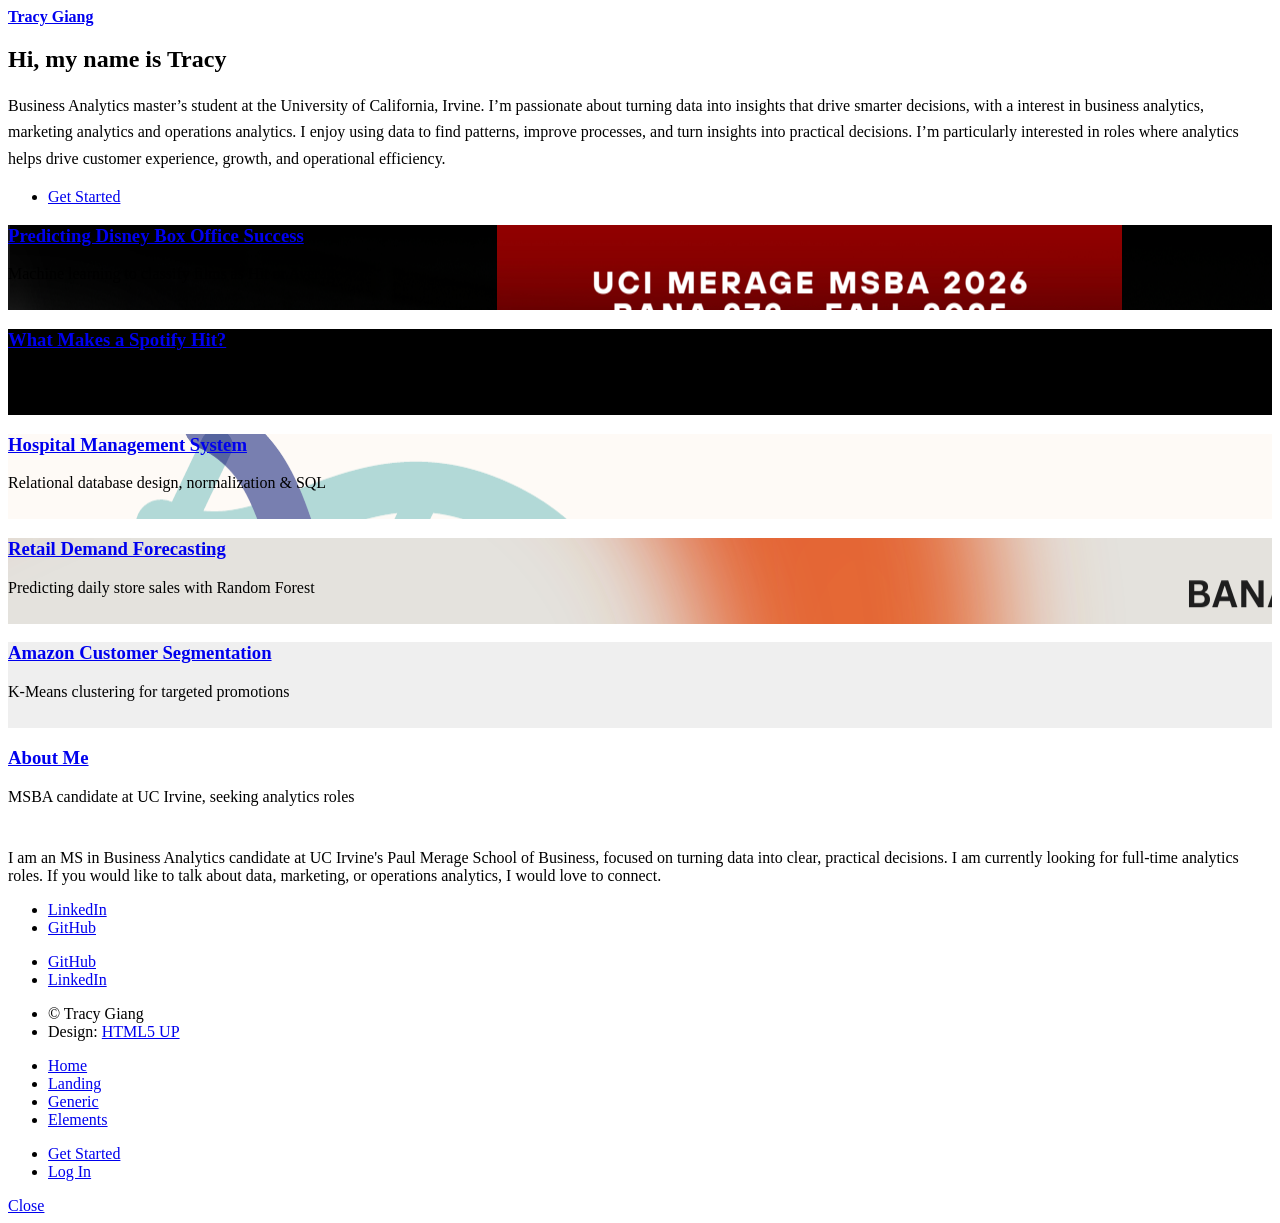
==== commit eb8262e4: "Remove 'Let's connect' heading, keep intro paragraph and buttons Co-Authored-By: Claude Opus 4.7 (1M" ====
--- a/index.html
+++ b/index.html
@@ -143,9 +143,6 @@
 						<!-- Two -->
 							<section id="two">
 								<div class="inner">
-									<header class="major">
-										<h2>Let's connect</h2>
-									</header>
 									<p>I am an MS in Business Analytics candidate at UC Irvine's Paul Merage School of Business, focused on turning data into clear, practical decisions. I am currently looking for full-time analytics roles. If you would like to talk about data, marketing, or operations analytics, I would love to connect.</p>
 									<ul class="actions">
 										<li><a href="https://www.linkedin.com/in/tracygiang/" target="_blank" class="button primary">LinkedIn</a></li>
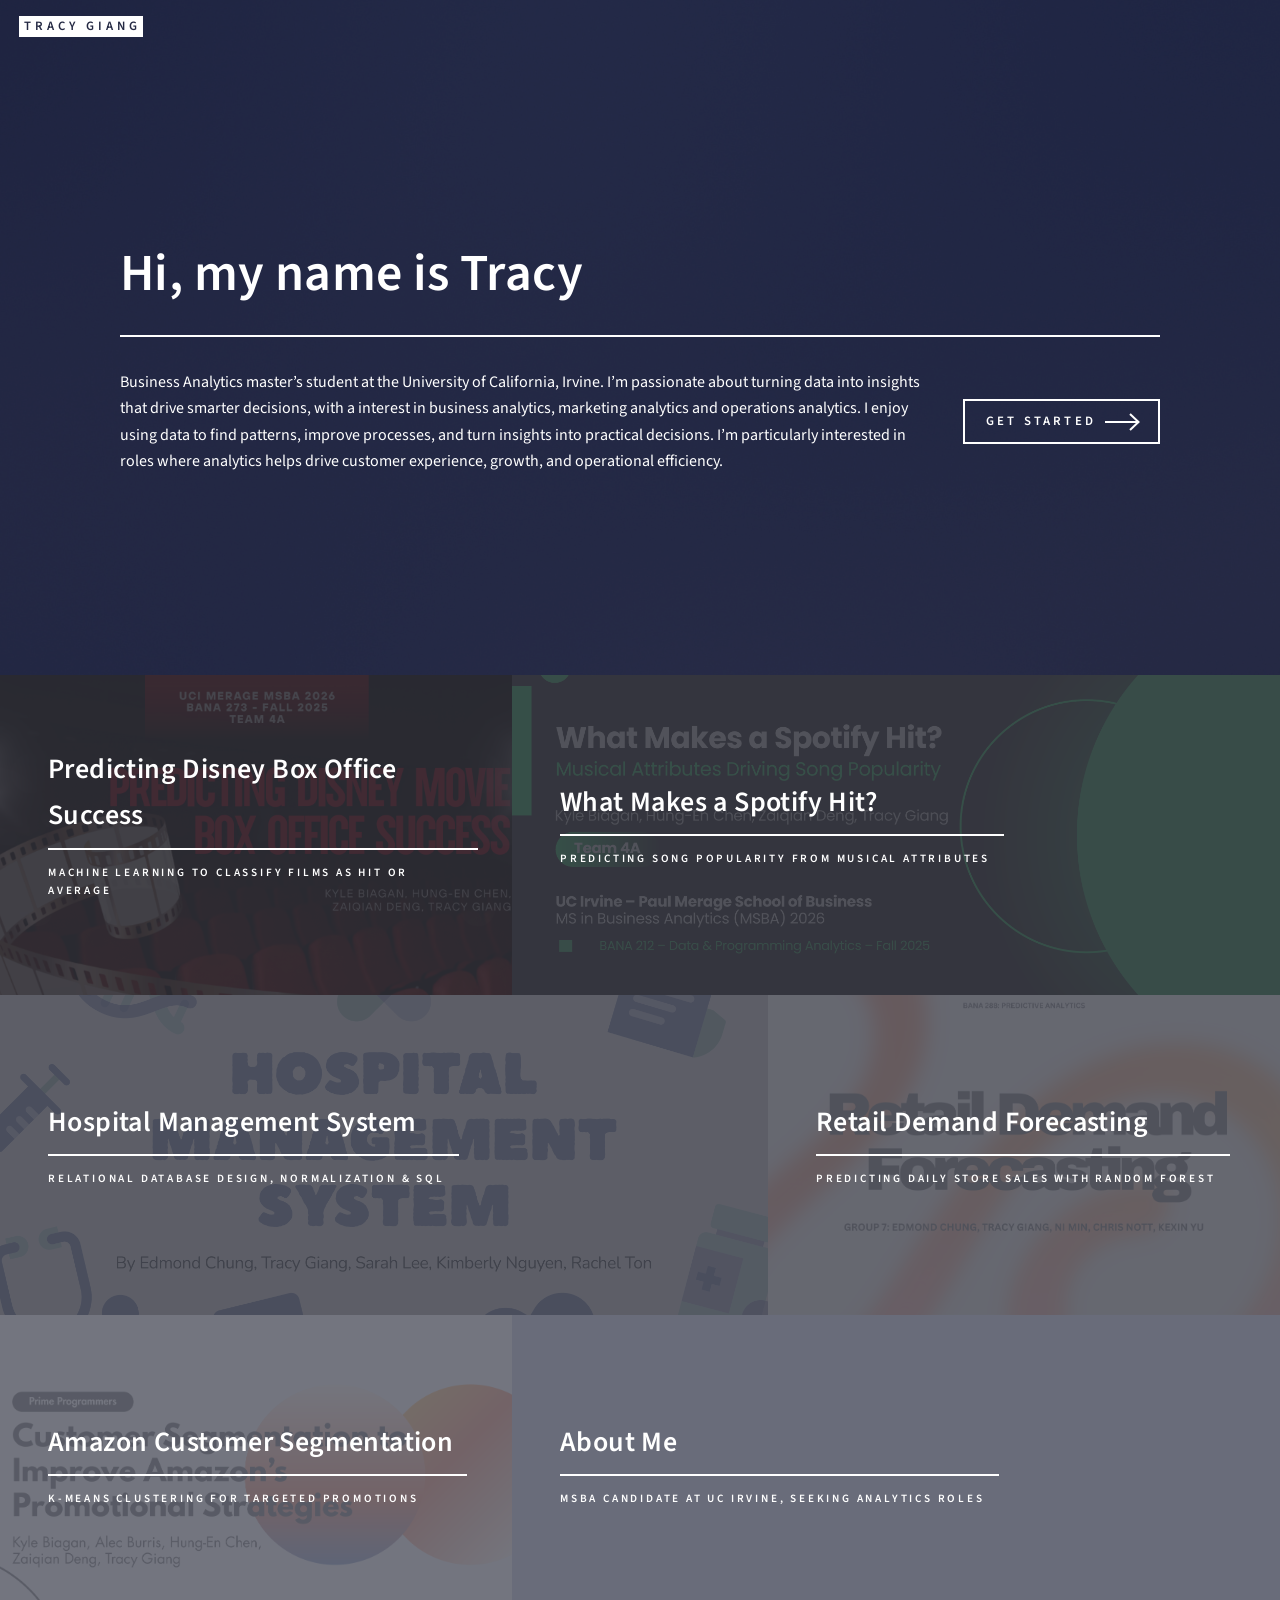
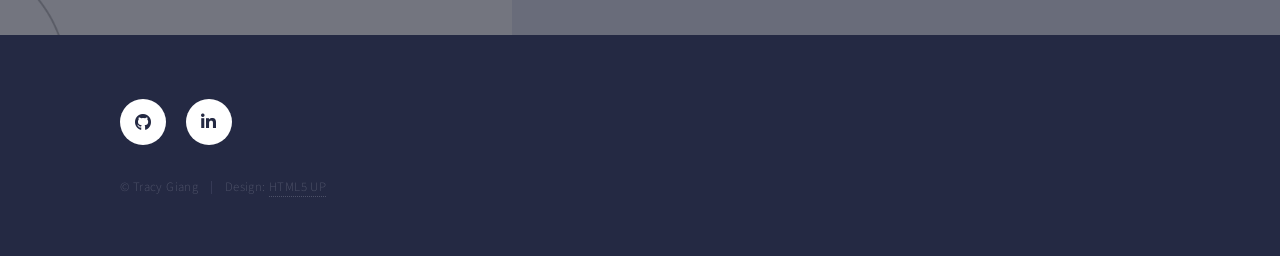
==== commit 8044ed8a: "Remove intro paragraph section; enlarge footer social icons Co-Authored-By: Claude Opus 4.7 (1M cont" ====
--- a/index.html
+++ b/index.html
@@ -140,17 +140,6 @@
 							</article>
 							</section>
 
-						<!-- Two -->
-							<section id="two">
-								<div class="inner">
-									<p>I am an MS in Business Analytics candidate at UC Irvine's Paul Merage School of Business, focused on turning data into clear, practical decisions. I am currently looking for full-time analytics roles. If you would like to talk about data, marketing, or operations analytics, I would love to connect.</p>
-									<ul class="actions">
-										<li><a href="https://www.linkedin.com/in/tracygiang/" target="_blank" class="button primary">LinkedIn</a></li>
-								<li><a href="https://github.com/tracygiang" target="_blank" class="button">GitHub</a></li>
-									</ul>
-								</div>
-							</section>
-
 					</div>
 
 				<!-- Footer -->
--- a/assets/css/main.css
+++ b/assets/css/main.css
@@ -1,10 +1,10 @@
 @import url(fontawesome-all.min.css);
 @import url("https://fonts.googleapis.com/css?family=Source+Sans+Pro:300,300italic,600,600italic");
 
-/*
-	Forty by HTML5 UP
-	html5up.net | @ajlkn
-	Free for personal and commercial use under the CCA 3.0 license (html5up.net/license)
+/*
+	Forty by HTML5 UP
+	html5up.net | @ajlkn
+	Free for personal and commercial use under the CCA 3.0 license (html5up.net/license)
 */
 
 html, body, div, span, applet, object,
@@ -2156,6 +2156,13 @@
 
 	a.icon.alt:active:before {
 		background-color: #37a6cb;
+	}
+
+	#footer .icons a.icon.alt:before {
+		height: 2.75em;
+		line-height: 2.75em;
+		width: 2.75em;
+		font-size: 1.05em;
 	}
 
 /* Image */
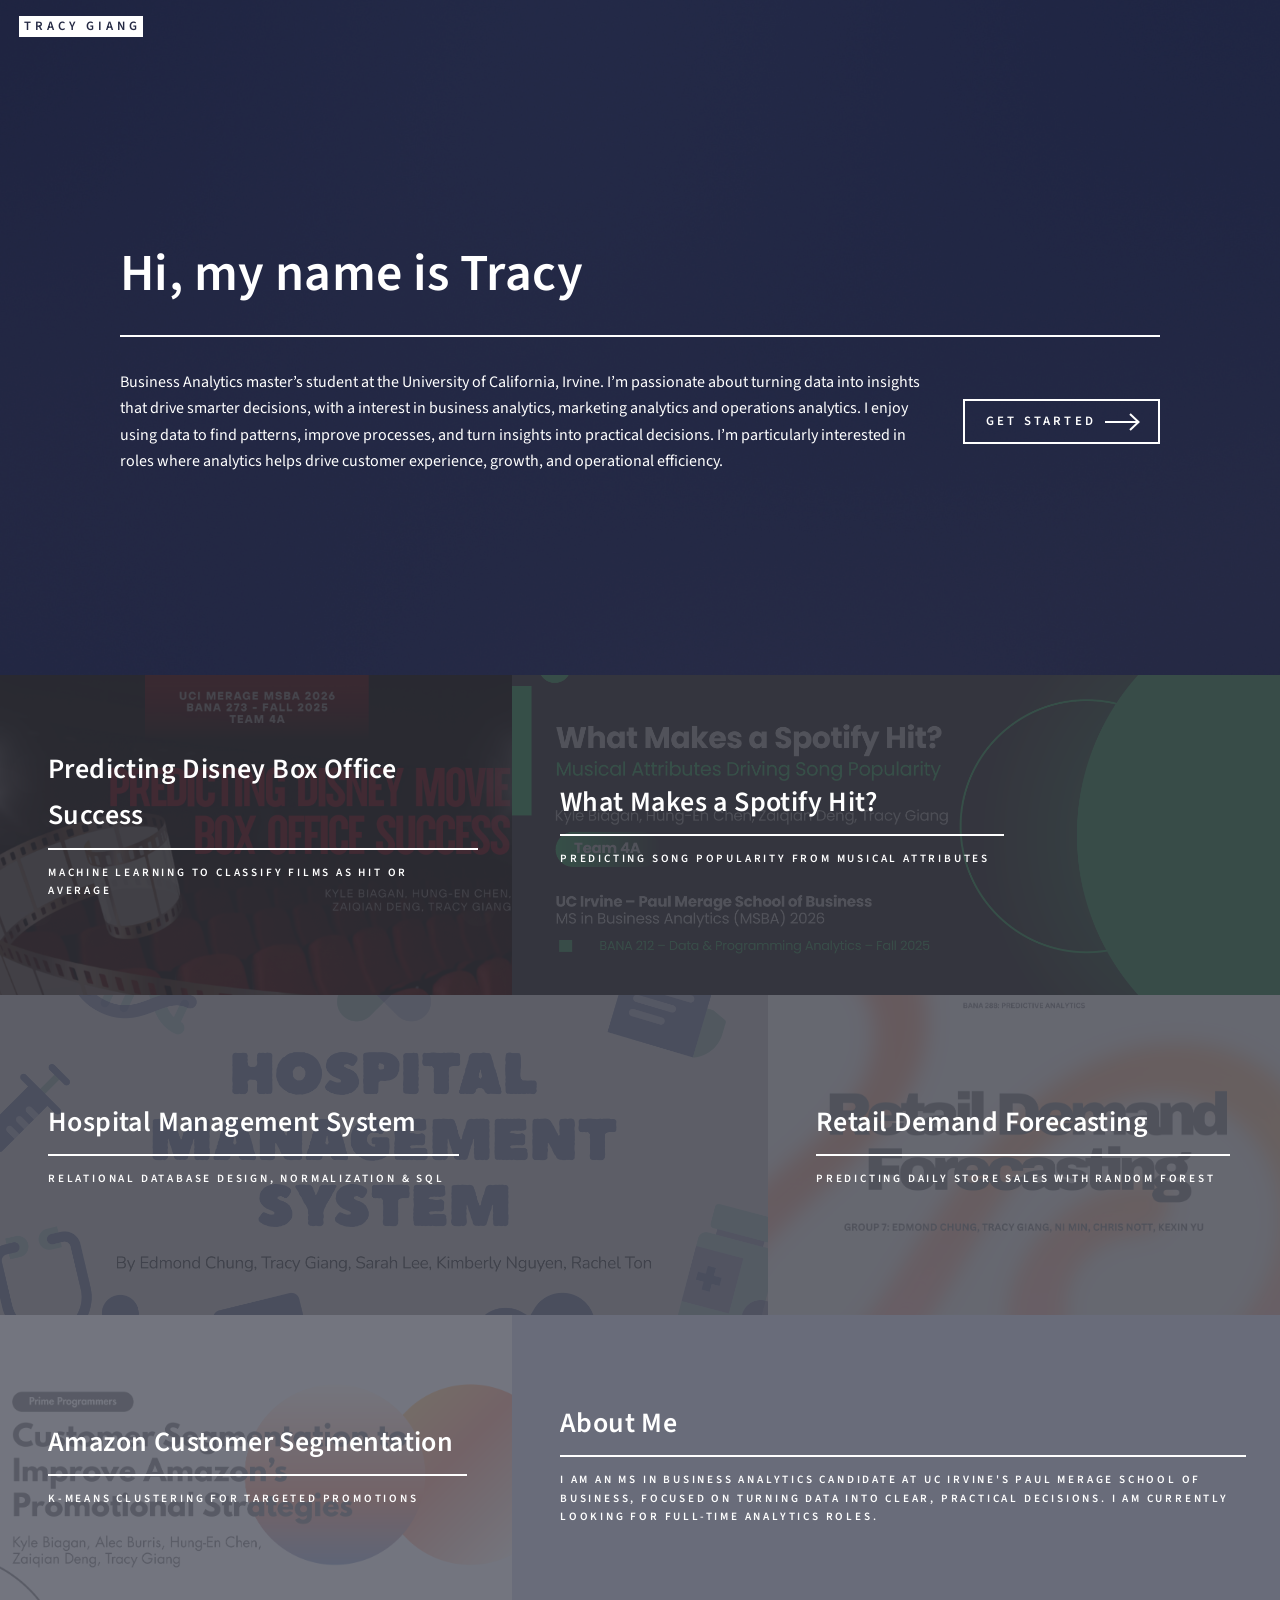
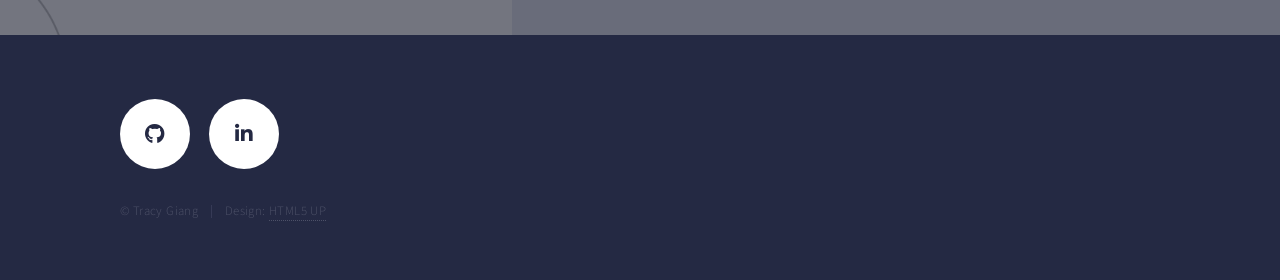
==== commit d6b74e7c: "Add intro sentence to the About Me tile Co-Authored-By: Claude Opus 4.7 (1M context) <noreply@anthro" ====
--- a/index.html
+++ b/index.html
@@ -135,7 +135,7 @@
 							<article>
 								<header class="major">
 									<h3><a href="https://www.linkedin.com/in/tracygiang/" target="_blank" class="link">About Me</a></h3>
-									<p>MSBA candidate at UC Irvine, seeking analytics roles</p>
+									<p>I am an MS in Business Analytics candidate at UC Irvine's Paul Merage School of Business, focused on turning data into clear, practical decisions. I am currently looking for full-time analytics roles.</p>
 								</header>
 							</article>
 							</section>
--- a/assets/css/main.css
+++ b/assets/css/main.css
@@ -2159,10 +2159,10 @@
 	}
 
 	#footer .icons a.icon.alt:before {
-		height: 2.75em;
-		line-height: 2.75em;
-		width: 2.75em;
-		font-size: 1.05em;
+		height: 3.5em;
+		line-height: 3.5em;
+		width: 3.5em;
+		font-size: 1.25em;
 	}
 
 /* Image */
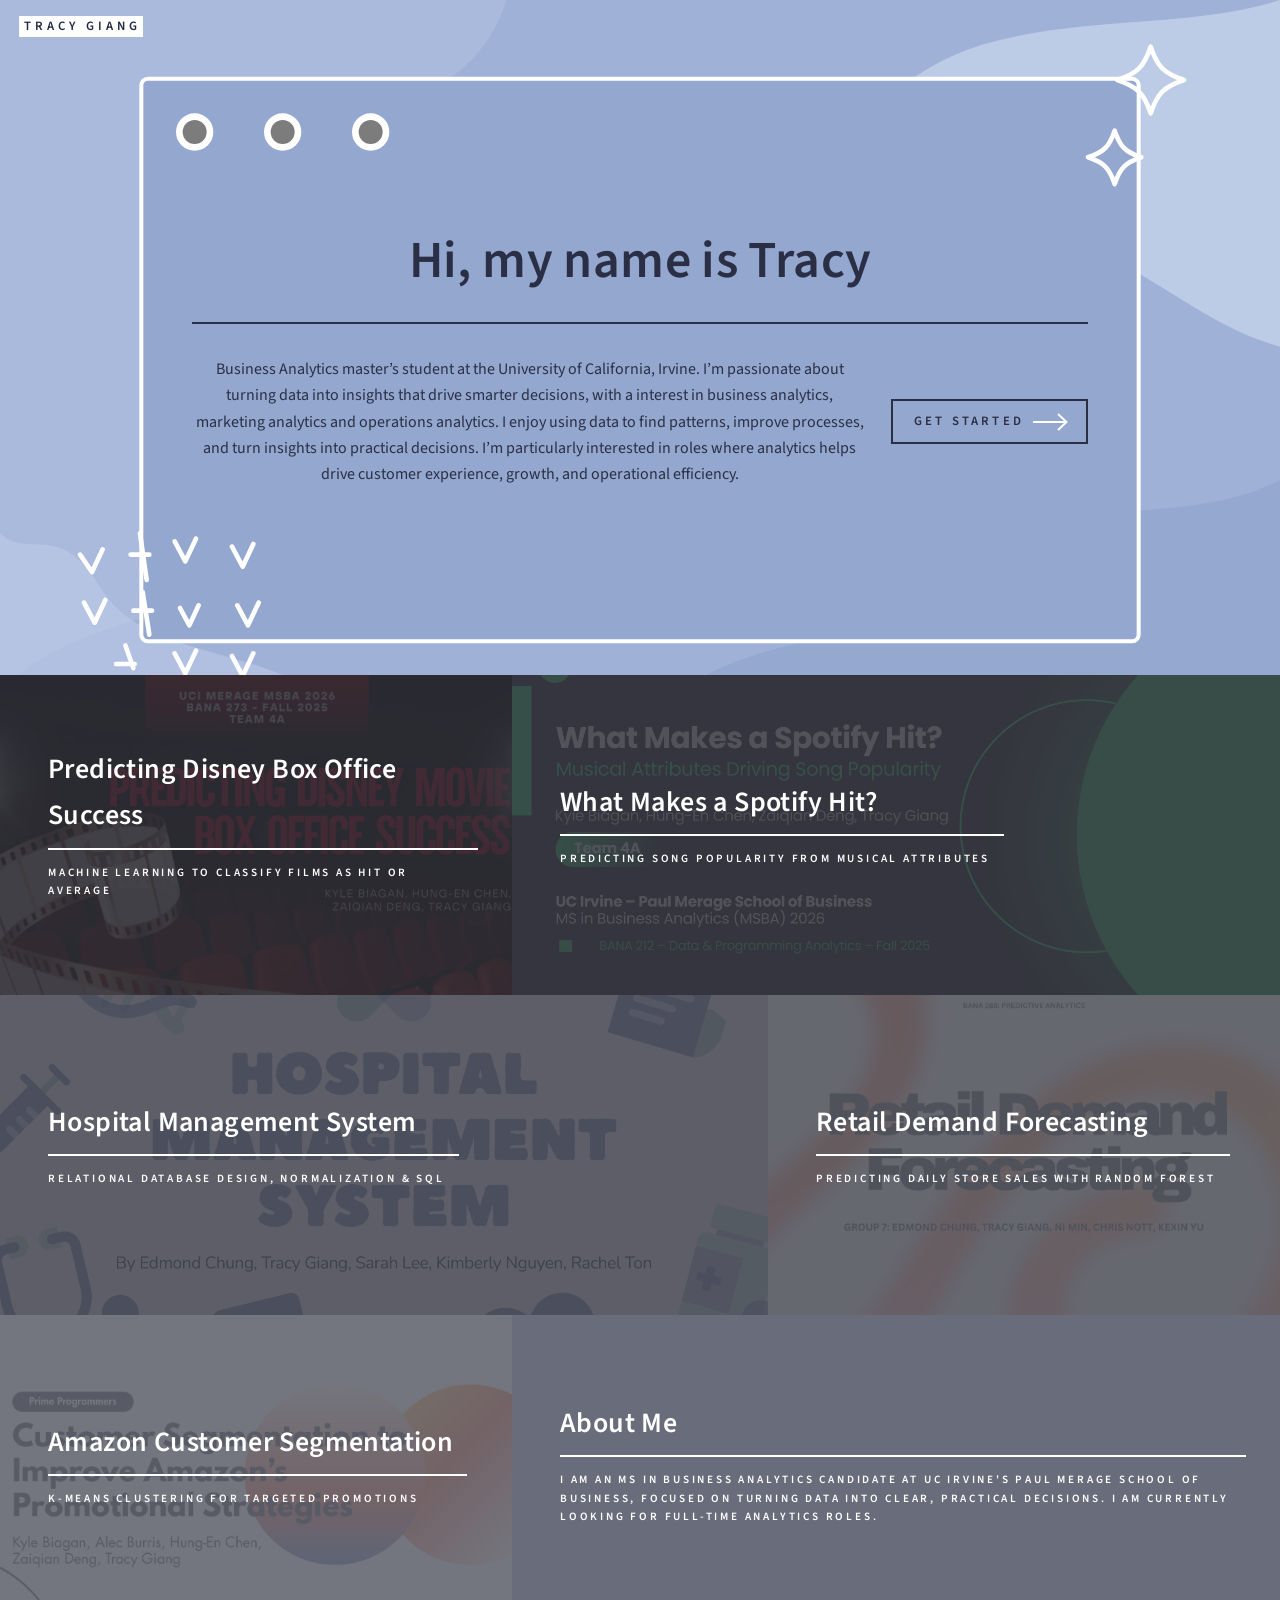
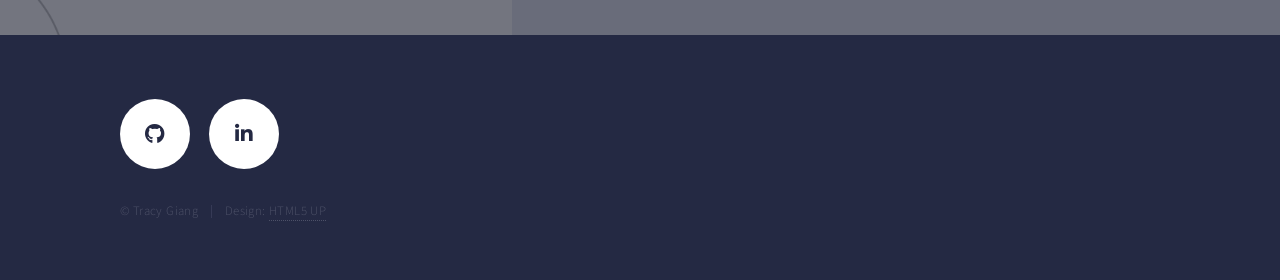
==== commit 03a480e5: "Add SVG banner background and center banner content in the window Co-Authored-By: Claude Opus 4.7 (1" ====
--- a/index.html
+++ b/index.html
@@ -37,6 +37,17 @@
 			#one.tiles article:hover header:after { opacity: 1; transform: translateY(0); }
 				/* Banner intro paragraph: normal body text */
 				#banner > .inner .content p { font-size: 1em; font-weight: 400; letter-spacing: 0; text-transform: none; line-height: 1.65; }
+				/* Banner background photo + readable dark text */
+				#banner { background-image: url("images/banner-bg.svg"); background-size: cover; background-position: center; }
+				#banner:after { display: none; }
+				#banner .inner, #banner h1, #banner .content, #banner .content p { color: #2a2f45; }
+				#banner .inner header > :first-child:after { background-color: #2a2f45; }
+				#banner .button.next { color: #2a2f45; box-shadow: inset 0 0 0 2px #2a2f45; }
+				#banner .button.next:hover { background-color: #2a2f45; color: #ffffff; }
+				/* Center banner content inside the window box */
+				#banner > .inner { width: 70%; margin-left: auto; margin-right: auto; text-align: center; }
+				#banner > .inner header > :first-child:after { margin-left: auto; margin-right: auto; }
+				#banner > .inner .content { -webkit-justify-content: center; -ms-justify-content: center; justify-content: center; }
 		</style>
 	</head>
 	<body class="is-preload">
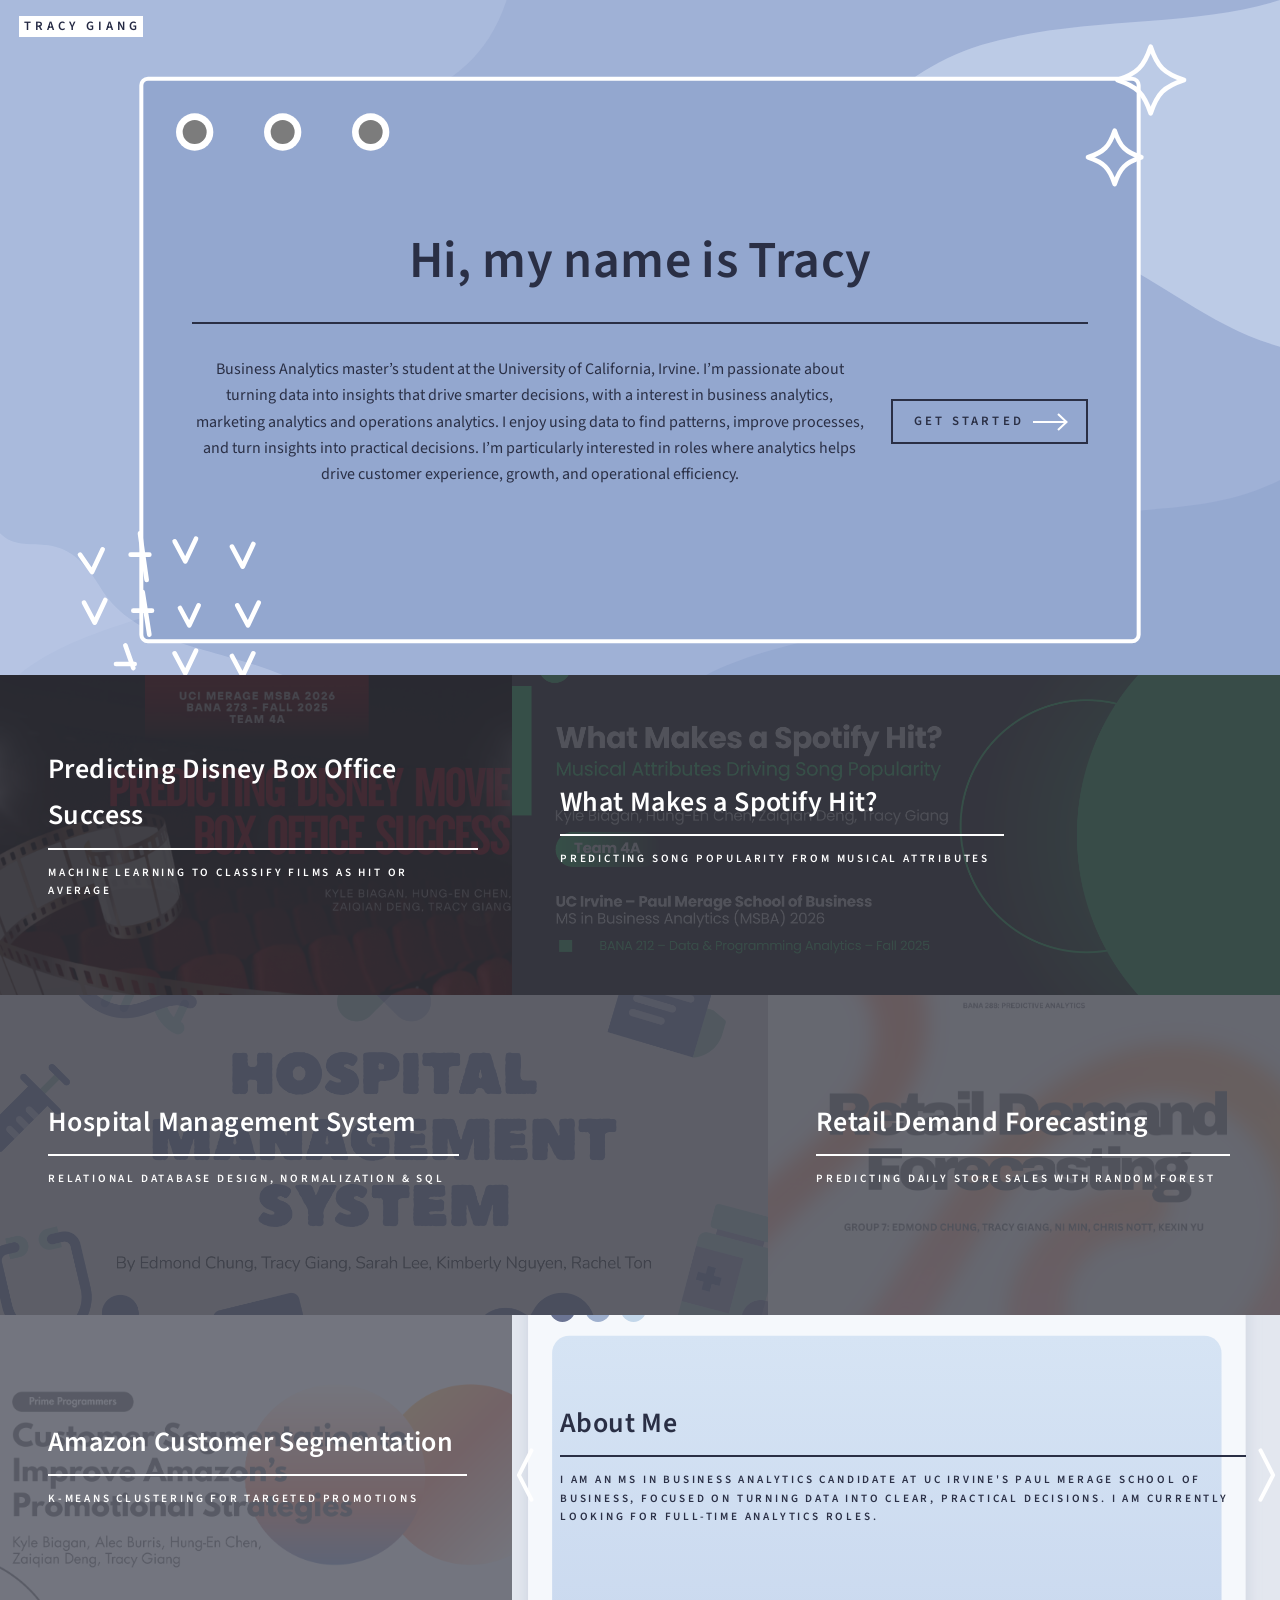
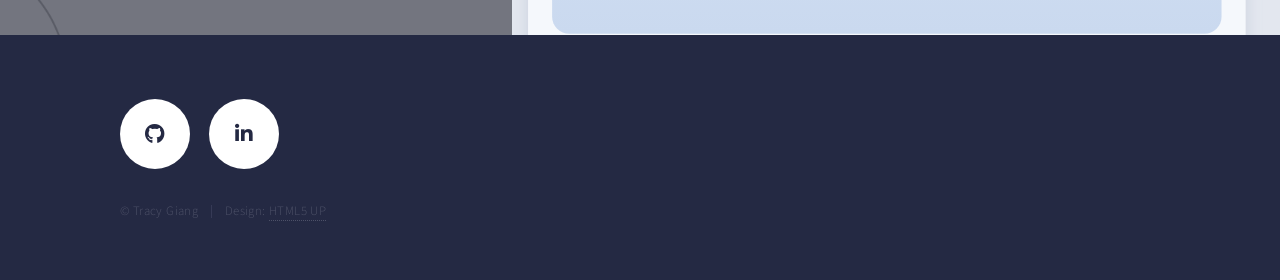
==== commit fa2a8d7f: "Add SVG window background to the About Me tile Co-Authored-By: Claude Opus 4.7 (1M context) <noreply" ====
--- a/index.html
+++ b/index.html
@@ -19,6 +19,11 @@
 			#one.tiles article:nth-child(6n - 2):before { background-color: #595b64; }
 			#one.tiles article:nth-child(6n - 1):before { background-color: #676974; }
 			#one.tiles article:nth-child(6n):before { background-color: #757783; }
+			/* About Me tile: light window SVG with readable dark text */
+			#one.tiles article.about:before, #one.tiles article.about:after { display: none; }
+			#one.tiles article.about h3 a, #one.tiles article.about p { color: #2a2f45; }
+			#one.tiles article.about header.major h3:after { background-color: #2a2f45 !important; }
+			#one.tiles article.about:hover header:after { content: "View profile \2192"; color: #2a2f45; }
 			/* Project tile hover: darken (keep title readable) + reveal CTA */
 			#one.tiles article:before { transition: opacity 0.4s ease, filter 0.4s ease; }
 			#one.tiles article:hover:before { opacity: 0.92; filter: brightness(0.5); }
@@ -143,7 +148,8 @@
 										<p>K-Means clustering for targeted promotions</p>
 									</header>
 								</article>
-							<article>
+							<article class="about">
+								<span class="image"><img src="images/about-bg.svg" alt="" /></span>
 								<header class="major">
 									<h3><a href="https://www.linkedin.com/in/tracygiang/" target="_blank" class="link">About Me</a></h3>
 									<p>I am an MS in Business Analytics candidate at UC Irvine's Paul Merage School of Business, focused on turning data into clear, practical decisions. I am currently looking for full-time analytics roles.</p>
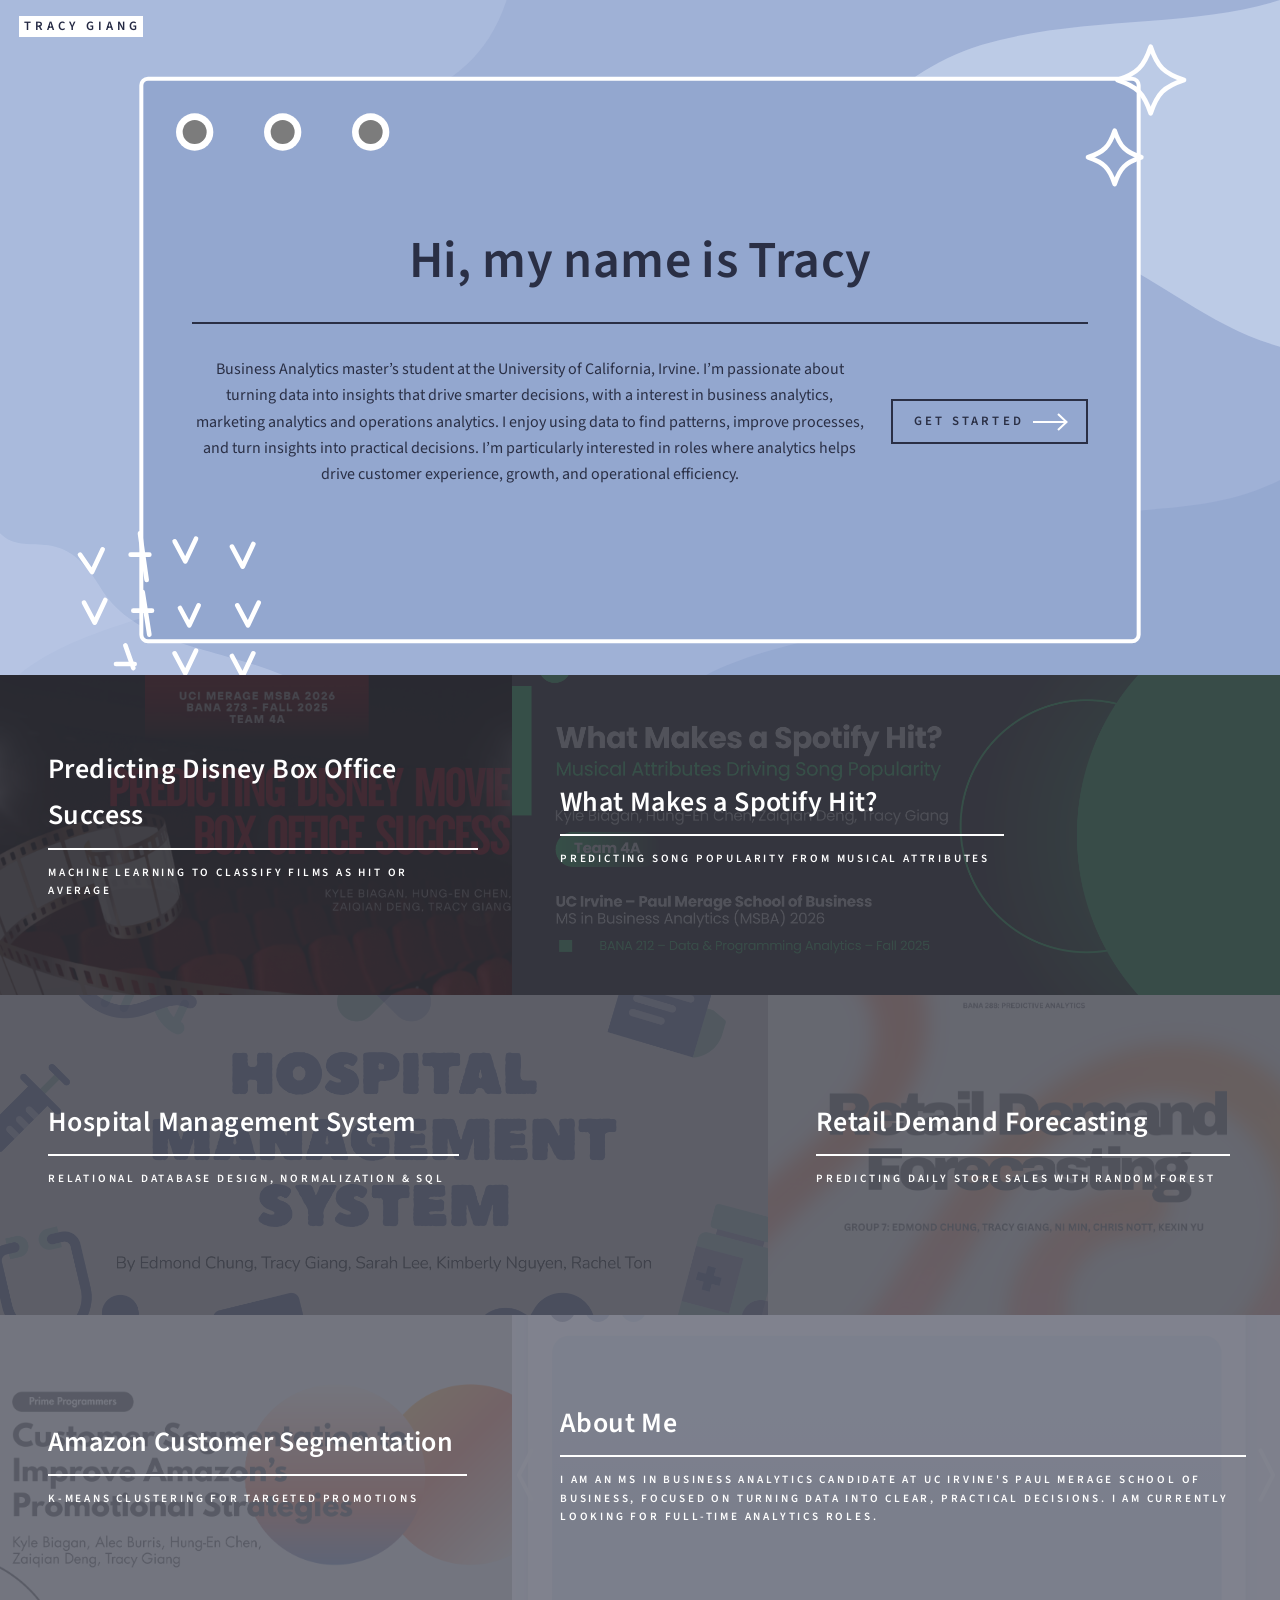
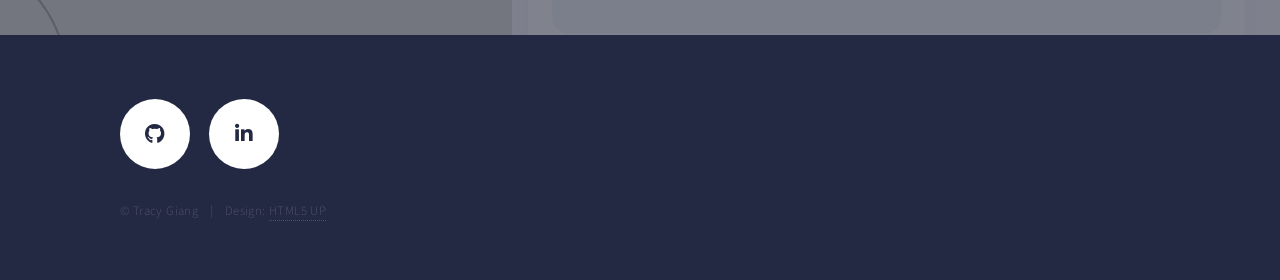
==== commit 0ced50d3: "Restore grey overlay on the About Me tile Co-Authored-By: Claude Opus 4.7 (1M context) <noreply@anth" ====
--- a/index.html
+++ b/index.html
@@ -19,11 +19,8 @@
 			#one.tiles article:nth-child(6n - 2):before { background-color: #595b64; }
 			#one.tiles article:nth-child(6n - 1):before { background-color: #676974; }
 			#one.tiles article:nth-child(6n):before { background-color: #757783; }
-			/* About Me tile: light window SVG with readable dark text */
-			#one.tiles article.about:before, #one.tiles article.about:after { display: none; }
-			#one.tiles article.about h3 a, #one.tiles article.about p { color: #2a2f45; }
-			#one.tiles article.about header.major h3:after { background-color: #2a2f45 !important; }
-			#one.tiles article.about:hover header:after { content: "View profile \2192"; color: #2a2f45; }
+			/* About Me tile: keep the grey overlay, just a fitting hover label */
+			#one.tiles article.about:hover header:after { content: "View profile \2192"; }
 			/* Project tile hover: darken (keep title readable) + reveal CTA */
 			#one.tiles article:before { transition: opacity 0.4s ease, filter 0.4s ease; }
 			#one.tiles article:hover:before { opacity: 0.92; filter: brightness(0.5); }
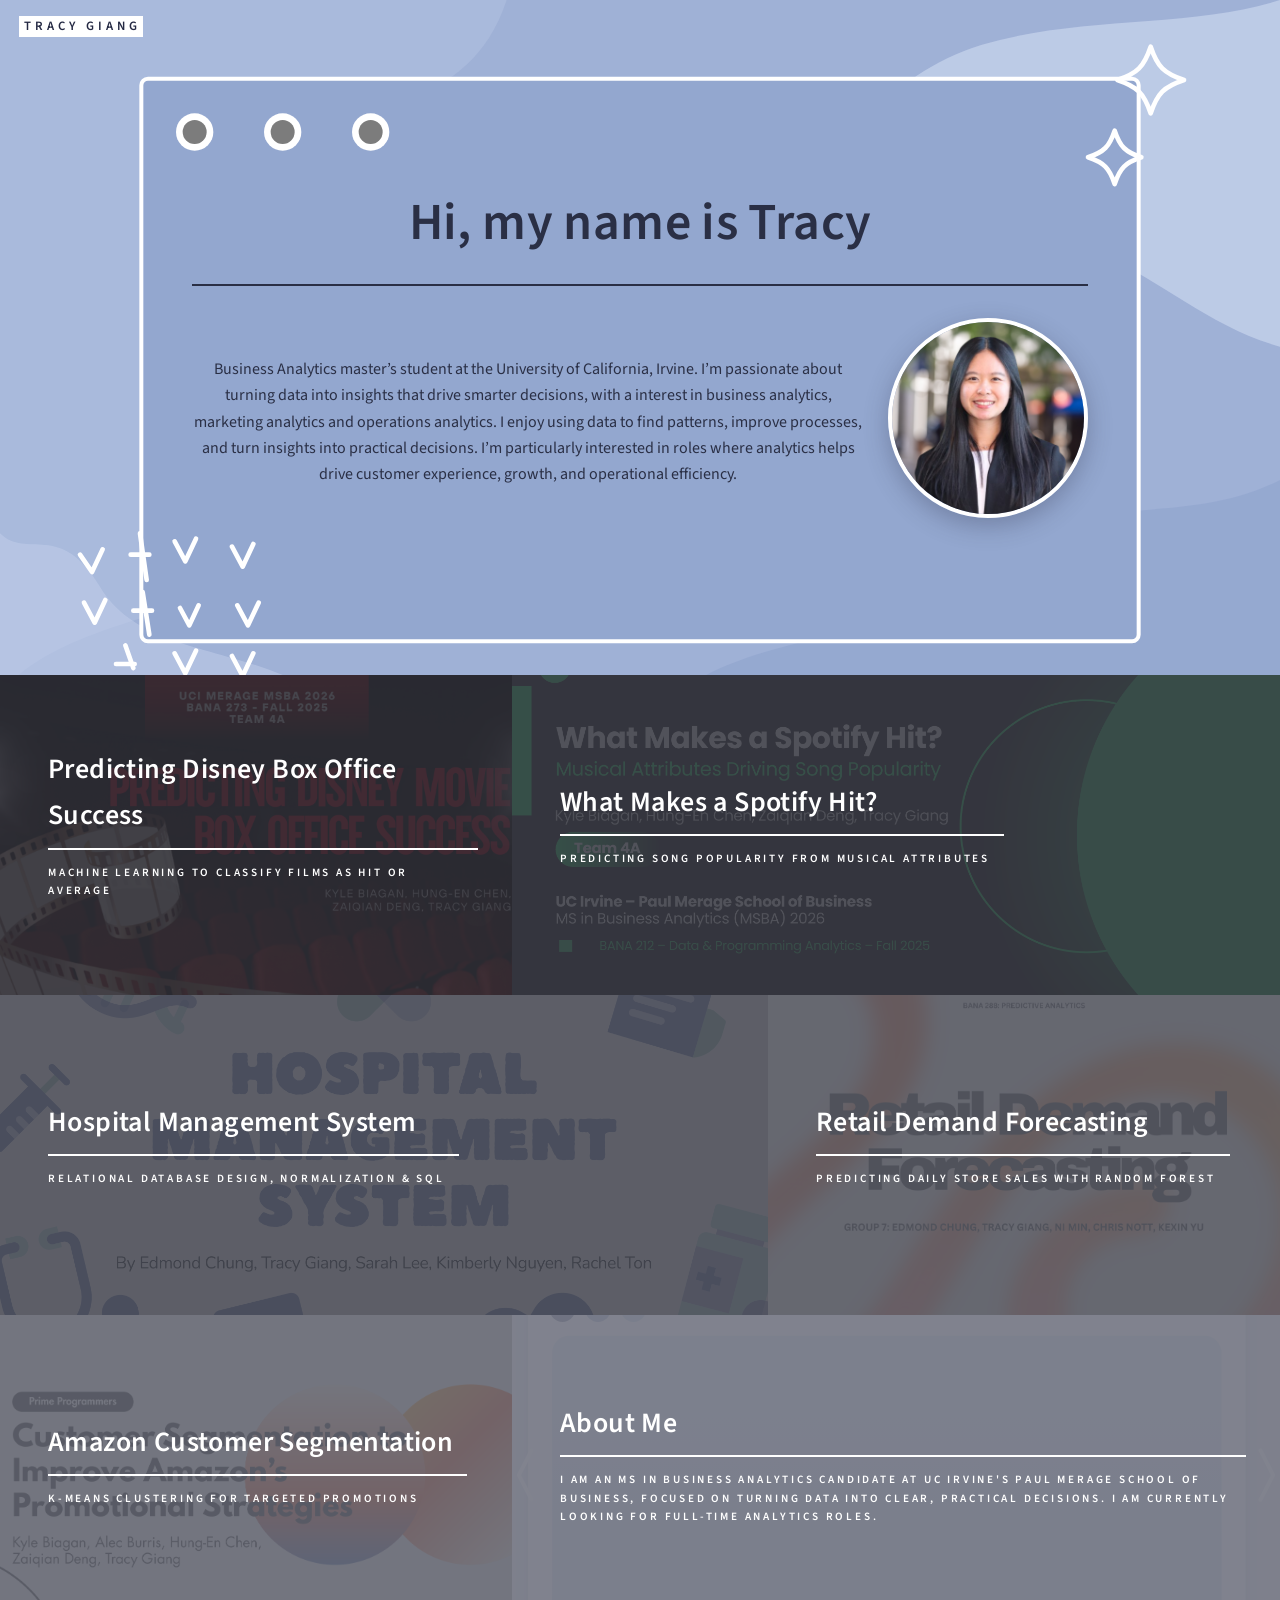
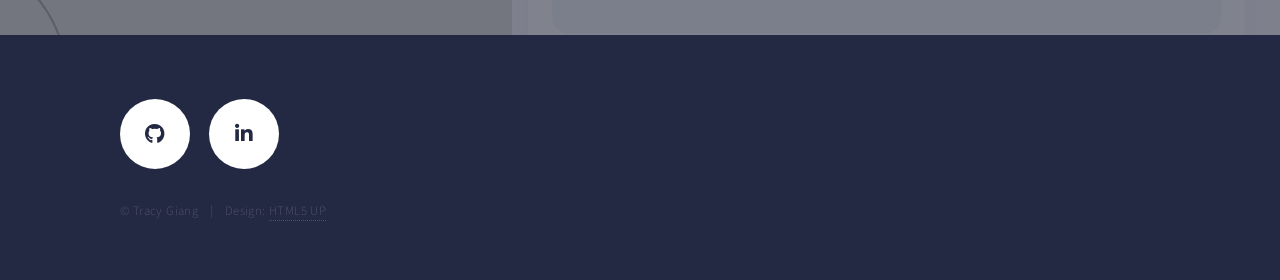
==== commit ed70e8ea: "Replace banner button with circular headshot Co-Authored-By: Claude Opus 4.7 (1M context) <noreply@a" ====
--- a/index.html
+++ b/index.html
@@ -21,6 +21,9 @@
 			#one.tiles article:nth-child(6n):before { background-color: #757783; }
 			/* About Me tile: keep the grey overlay, just a fitting hover label */
 			#one.tiles article.about:hover header:after { content: "View profile \2192"; }
+			/* Banner headshot (circular) */
+			.headshot { display: inline-block; }
+			.headshot img { width: 200px; height: 200px; border-radius: 50%; object-fit: cover; object-position: center 28%; border: 4px solid #ffffff; box-shadow: 0 8px 24px rgba(42,47,69,0.3); }
 			/* Project tile hover: darken (keep title readable) + reveal CTA */
 			#one.tiles article:before { transition: opacity 0.4s ease, filter 0.4s ease; }
 			#one.tiles article:hover:before { opacity: 0.92; filter: brightness(0.5); }
@@ -88,9 +91,7 @@
 									
 I enjoy using data to find patterns, improve processes, and turn insights into practical decisions. I’m particularly interested in roles where analytics helps drive customer experience, growth, and operational efficiency.<br />
 								</p>
-								<ul class="actions">
-									<li><a href="#one" class="button next scrolly">Get Started</a></li>
-								</ul>
+								<span class="headshot"><img src="images/headshot.png" alt="Tracy Giang" /></span>
 							</div>
 						</div>
 					</section>
